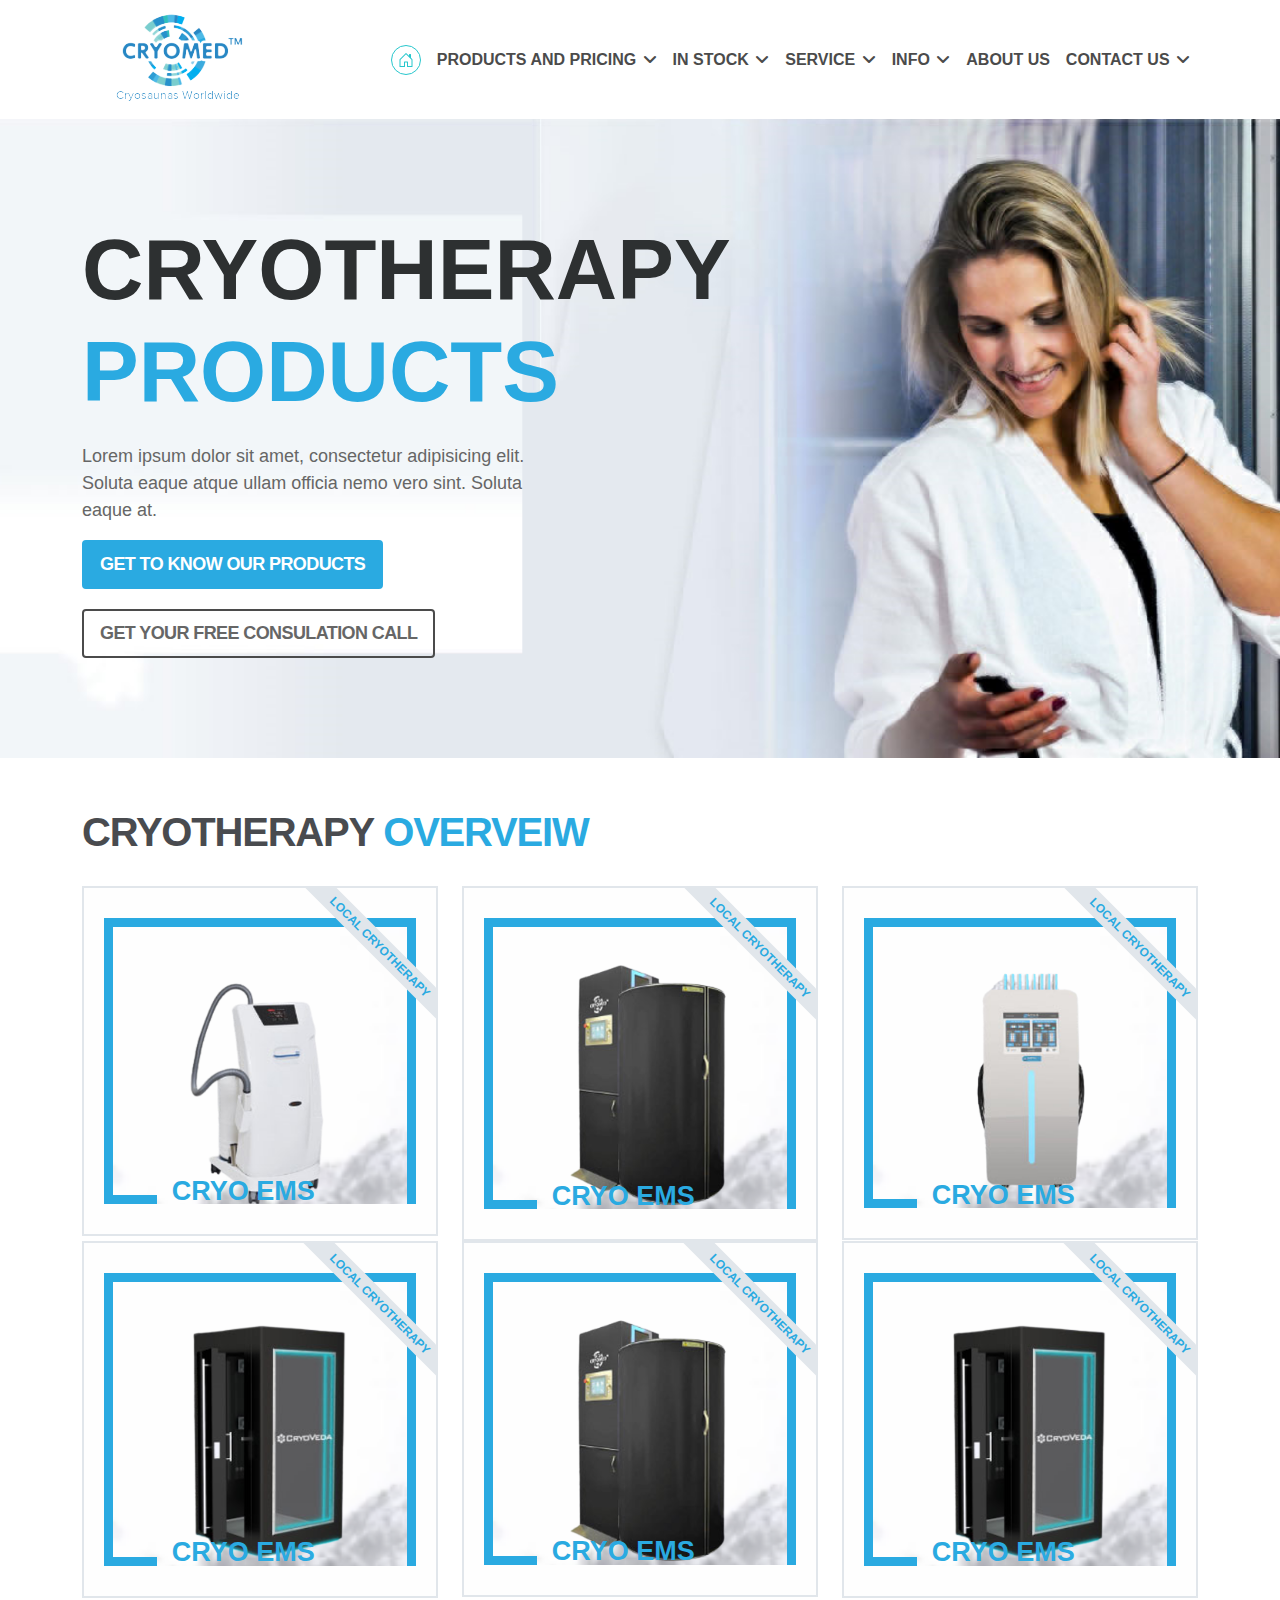
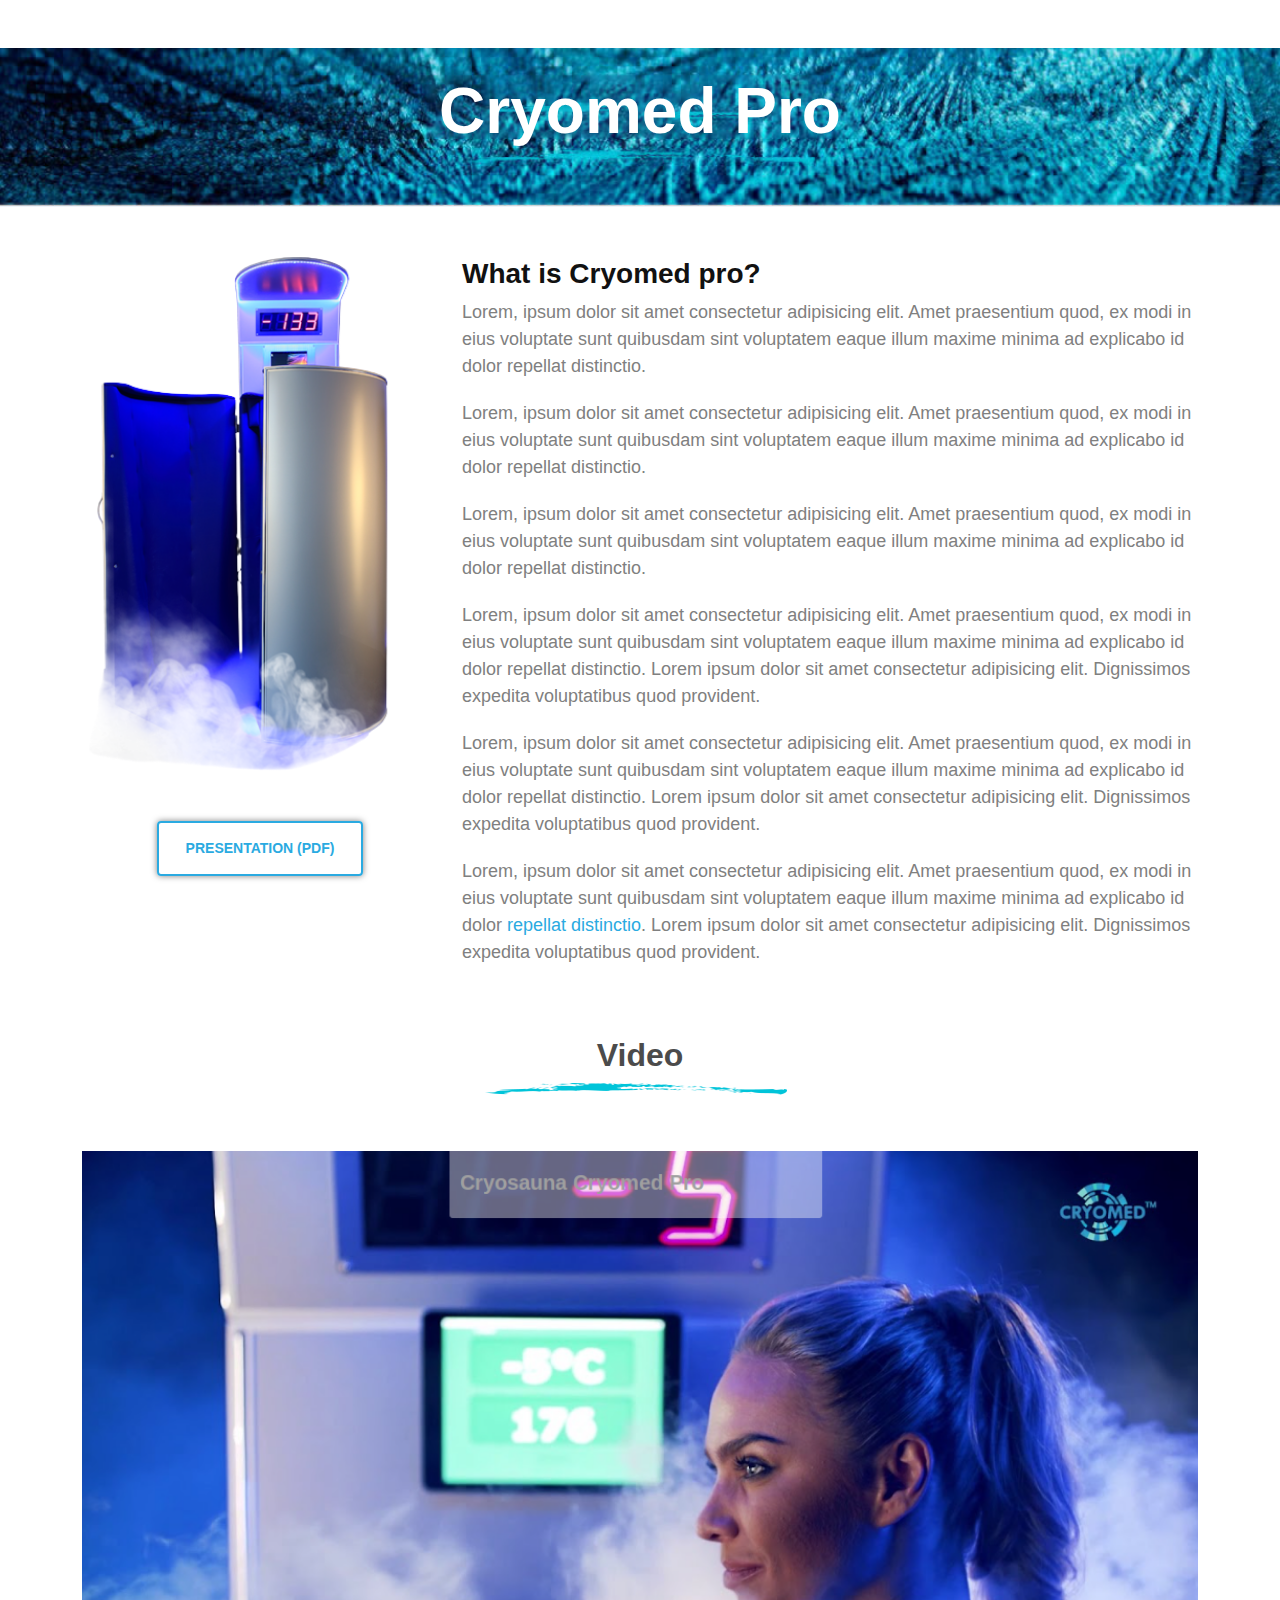
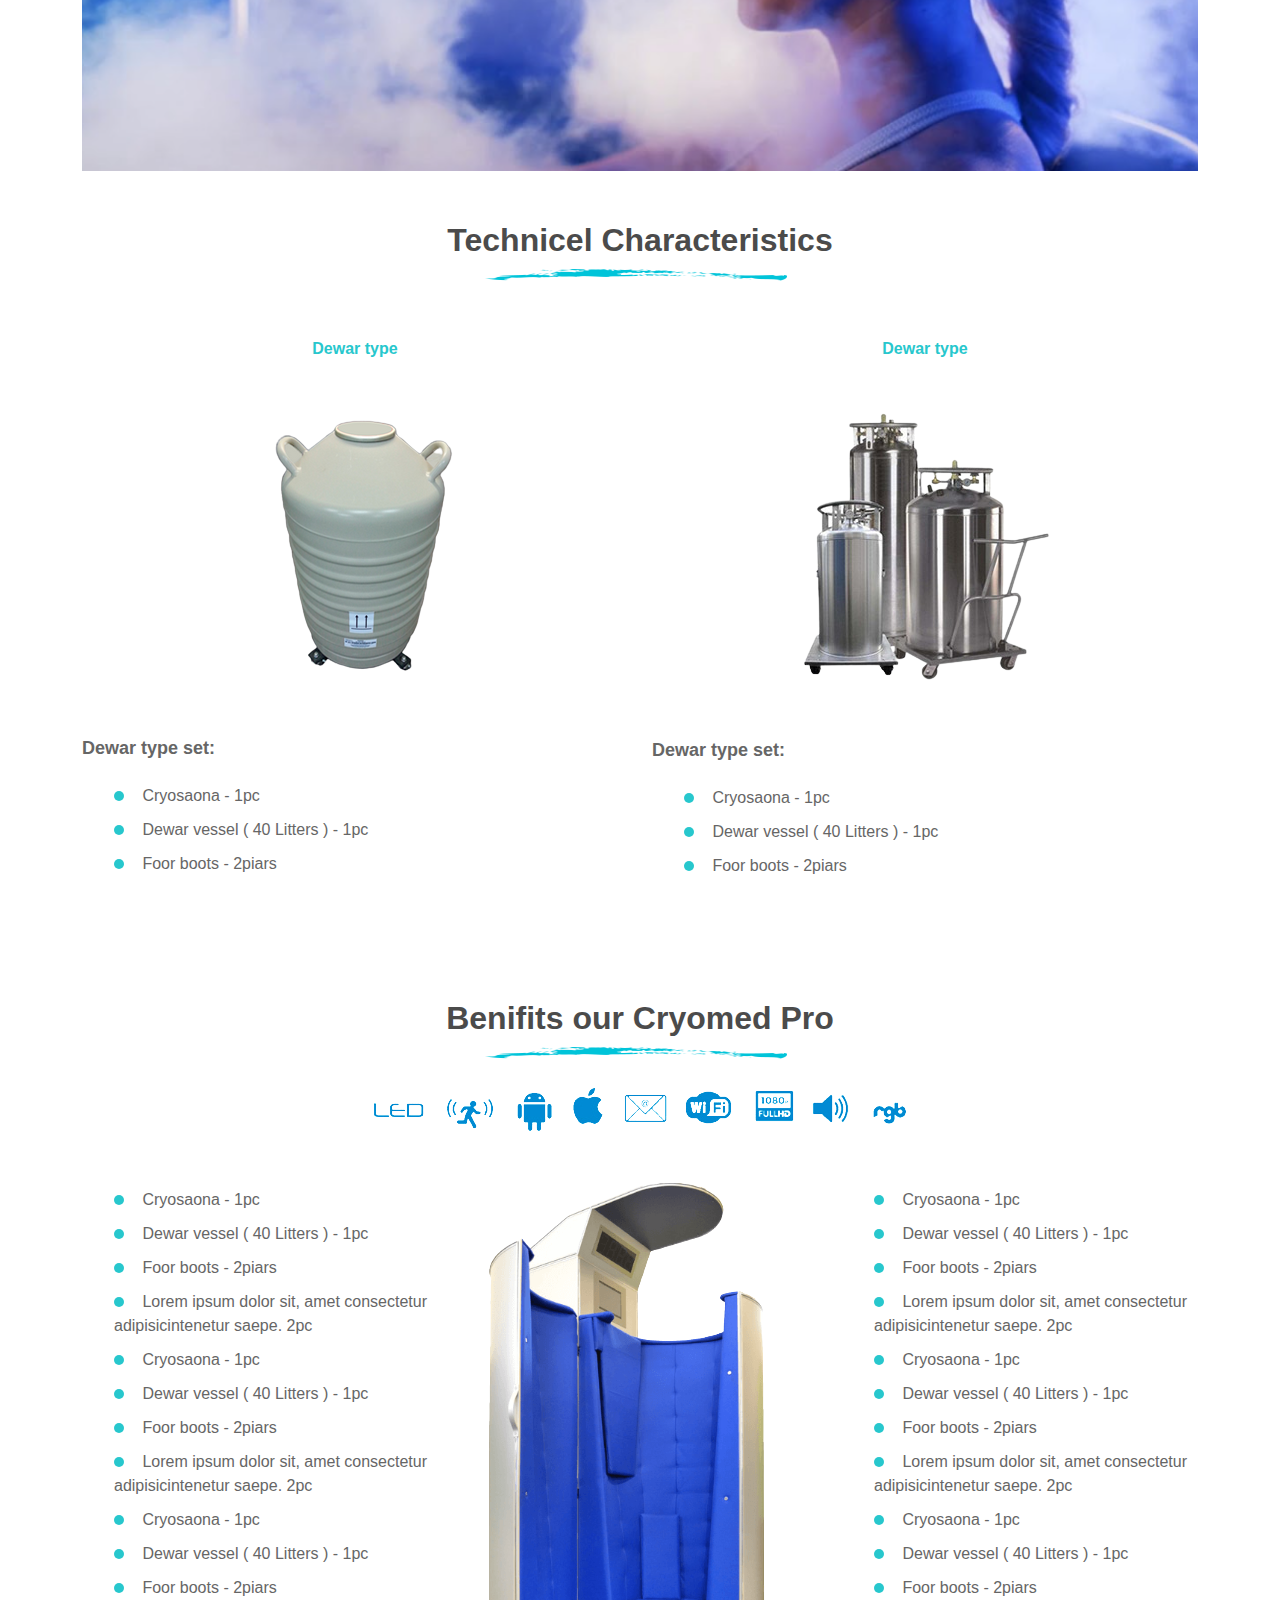
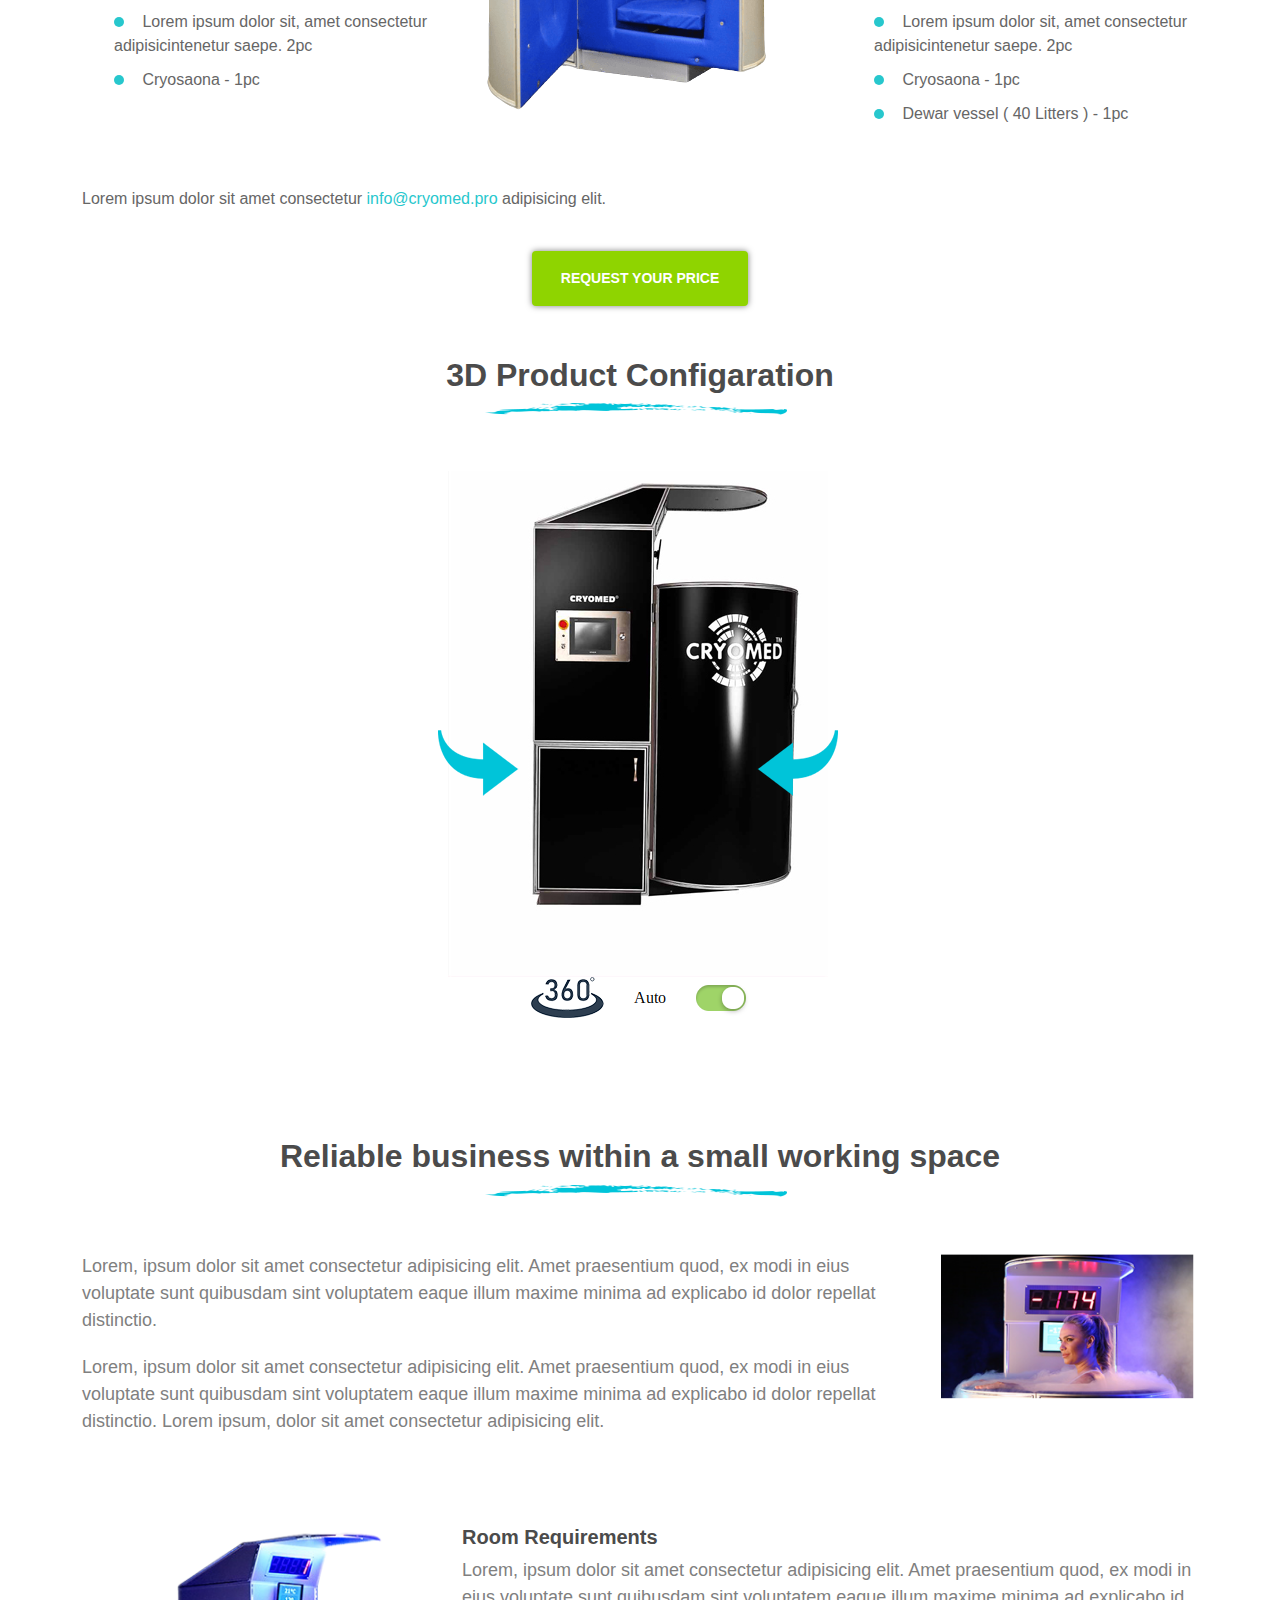
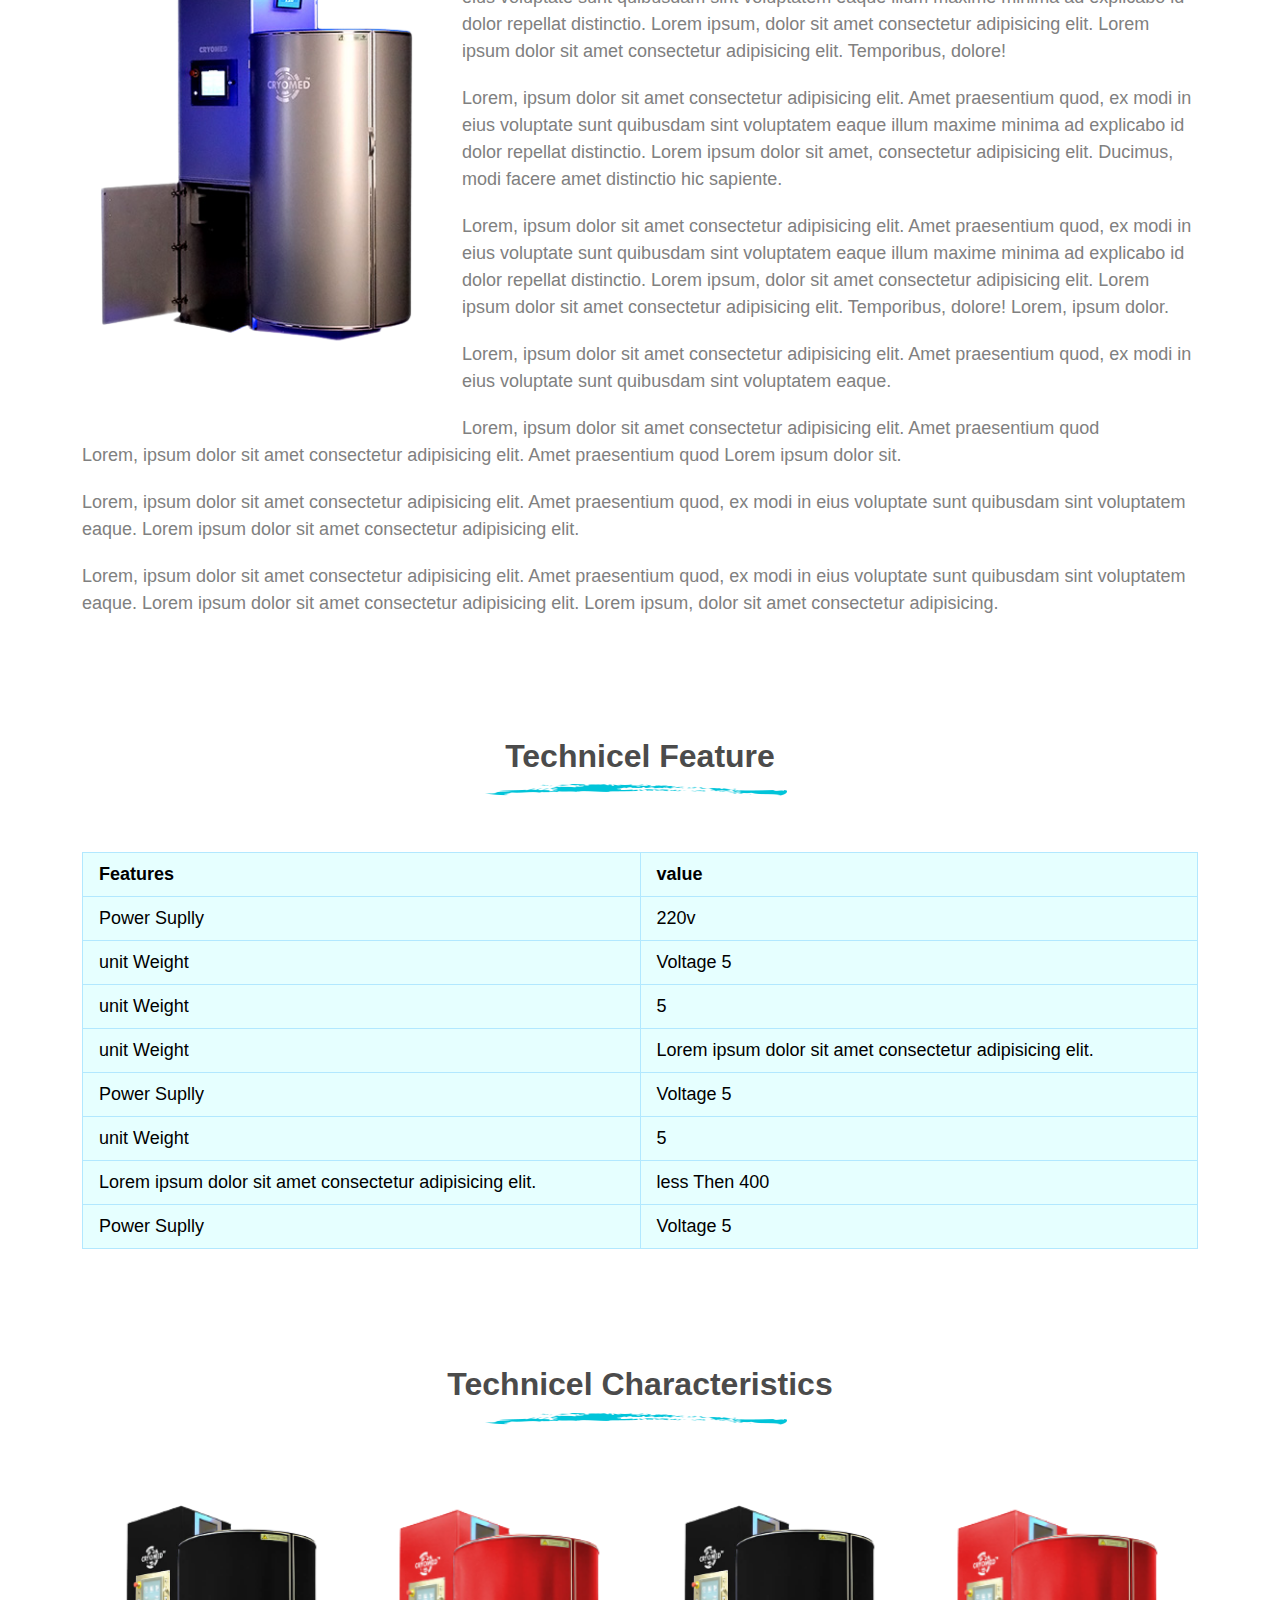
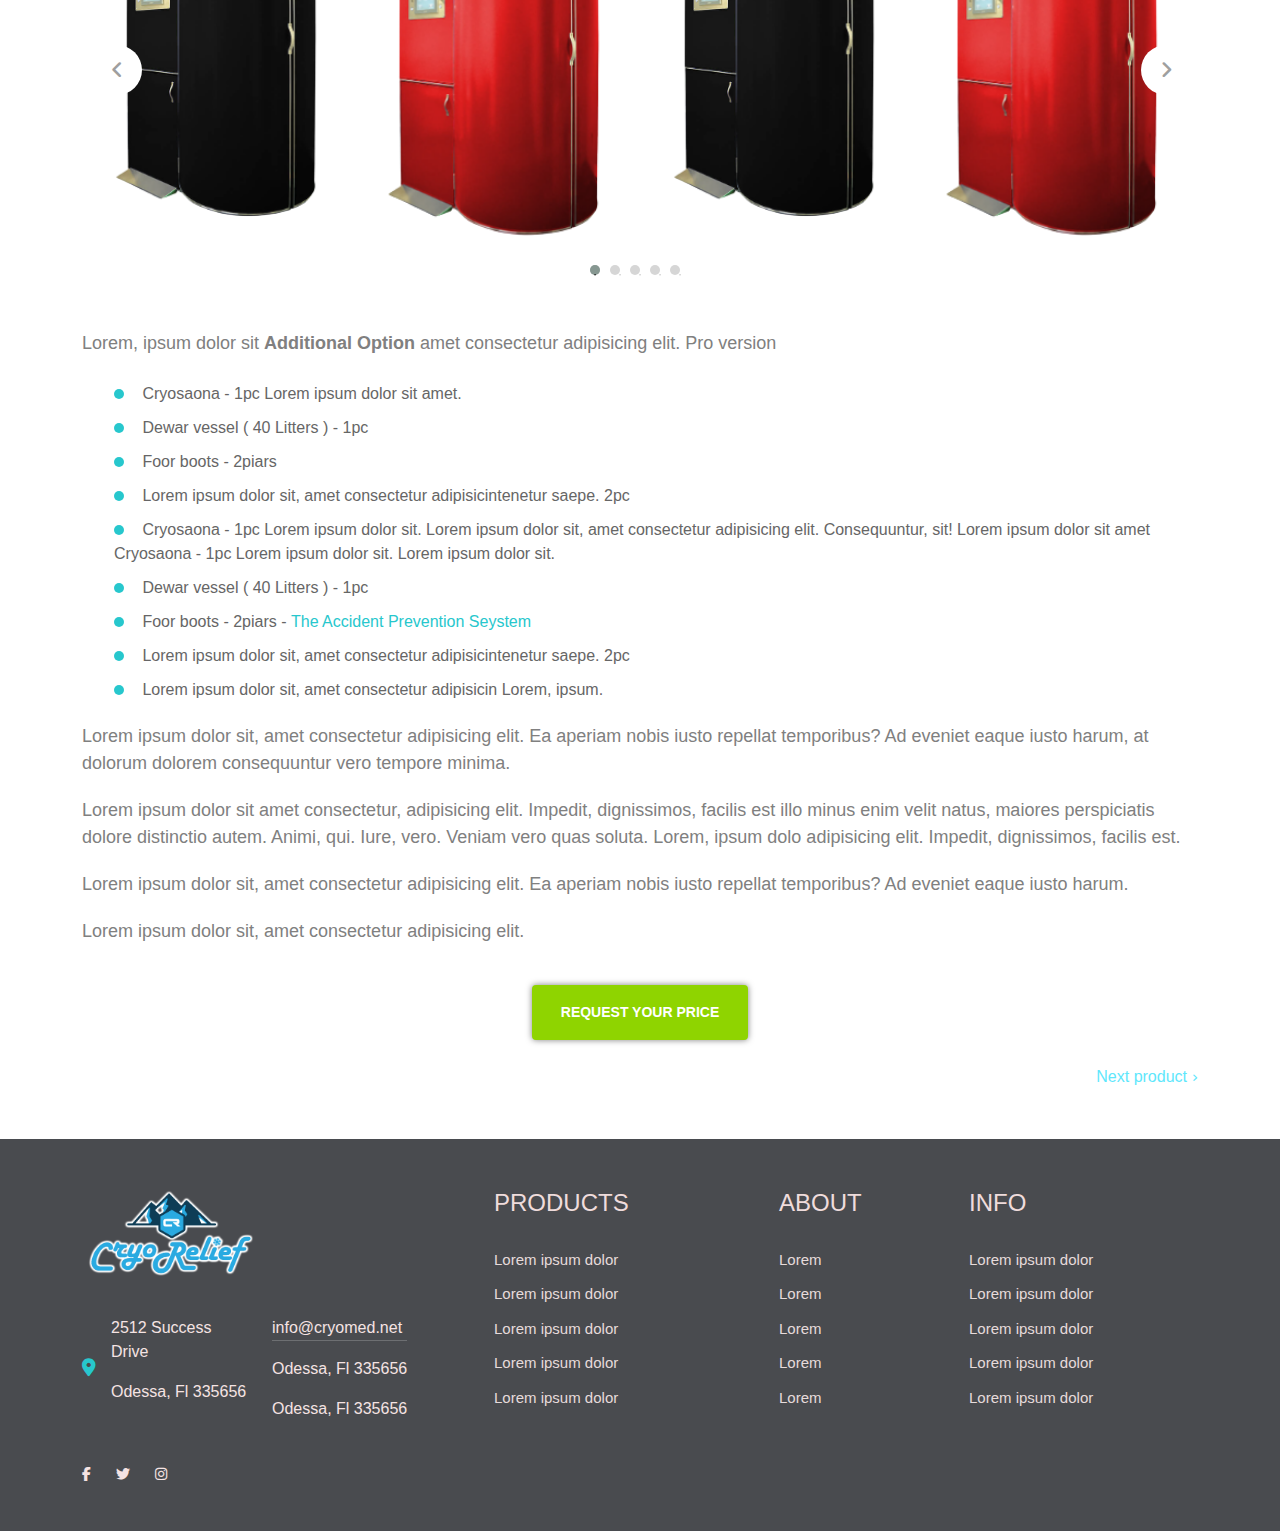
==== Product.html @ c91965e8 "page design" ====
<!DOCTYPE html>
<html lang="en">
<head>
    <meta charset="UTF-8">
    <meta http-equiv="X-UA-Compatible" content="IE=edge">
    <meta name="viewport" content="width=device-width, initial-scale=1.0">
    <title></title>
    <!-- slick slider -->
    <link rel="stylesheet" href="assets/css/slick-theme.css">
    <link rel="stylesheet" href="assets/css/slick.css">
    <!-- fontAwesome -->
    <link rel="stylesheet" href="https://cdnjs.cloudflare.com/ajax/libs/font-awesome/6.1.1/css/all.min.css">
    <!-- google fonts -->
    <link href="http://fonts.cdnfonts.com/css/proxima-nova-2?styles=44819,44823,44816,44821,44813,44815,44811" rel="stylesheet">
    <!-- bootstrap css -->
    <link href="https://cdn.jsdelivr.net/npm/bootstrap@5.1.3/dist/css/bootstrap.min.css" rel="stylesheet">
    <!-- main css -->
    <link rel="stylesheet" href="assets/css/main.css">
    <!-- global css -->
    <link rel="stylesheet" href="assets/css/global.css">
    <!-- responsive css -->
    <link rel="stylesheet" href="assets/css/responsive.css">
</head>
<body>
    
    <!--
    =========================================
        start  header section
    =========================================
    -->

    <header class="navbar navbar-expand-lg navbar-light py-1">
        <div class="container">
            <a href="" class="navbar-brand pe-3"><img src="assets/image/headerlogo-removebg-preview.png" alt=""></a>

            <button class="navbar-toggler collapsed" data-bs-toggle="collapse" data-bs-target="#myNav" aria-expanded="false">
                <span class="navbar-toggler-icon"></span>
            </button>

            <div class="navbar-collapse collapse" id="myNav">
                <ul class="navbar-nav ms-auto">

                    <!-- item -->
                    <li class="nav-item nav_item_haeder">
                        <a class="nav-link" href="#">
                            <span>
                                <svg xmlns="http://www.w3.org/2000/svg" width="16" height="16" fill="currentColor" class="bi bi-house-door" viewBox="0 0 16 16">
                                    <path d="M8.354 1.146a.5.5 0 0 0-.708 0l-6 6A.5.5 0 0 0 1.5 7.5v7a.5.5 0 0 0 .5.5h4.5a.5.5 0 0 0 .5-.5v-4h2v4a.5.5 0 0 0 .5.5H14a.5.5 0 0 0 .5-.5v-7a.5.5 0 0 0-.146-.354L13 5.793V2.5a.5.5 0 0 0-.5-.5h-1a.5.5 0 0 0-.5.5v1.293L8.354 1.146zM2.5 14V7.707l5.5-5.5 5.5 5.5V14H10v-4a.5.5 0 0 0-.5-.5h-3a.5.5 0 0 0-.5.5v4H2.5z"/>
                                </svg>
                            </span>
                        </a>
                    </li>

                    <!-- item -->
                    <li class="nav-item nav_item_haeder">
                        <a href="" class="nav-link" data-bs-toggle="dropdown">Products and pricing <i class="fa-solid fa-angle-down"></i> </a>

                        <ul class="dropdown-menu">
                            <li><a class="" href="#"> <span>Madicel cryo  chambers</span> <span><i class="fa-solid fa-angle-down"></i></span> </a></li>

                            <li><a class="" href="#"><span>for local crytherapy</span>  <span><i class="fa-solid fa-angle-down"></i></span></a></li>

                            <li><a class="" href="#"> <span>for local crytherapy</span>  <span><i class="fa-solid fa-angle-down"></i></span></a></li>

                            <li><a class="" href="#"> <span>for local crytherapy</span>  <span><i class="fa-solid fa-angle-down"></i></span></a></li>

                            <li><a class="" href="#">Dewar vessels</a></li>
                          </ul>
                    </li>

                    <!-- item -->
                    <li class="nav-item nav_item_haeder">
                        <a href="" class="nav-link" data-bs-toggle="dropdown"> In stock <i class="fa-solid fa-angle-down"></i> </a>

                          <ul class="dropdown-menu">
                            <li><a class="" href="#"> <span>Madicel cryo  chambers</span> <span><i class="fa-solid fa-angle-down"></i></span> </a></li>

                            <li><a class="" href="#"><span>for local crytherapy</span>  <span><i class="fa-solid fa-angle-down"></i></span></a></li>

                            <li><a class="" href="#"> <span>for local crytherapy</span>  <span><i class="fa-solid fa-angle-down"></i></span></a></li>
                            
                            <li><a class="" href="#"> <span>for local crytherapy</span>  <span><i class="fa-solid fa-angle-down"></i></span></a></li>

                            <li><a class="" href="#">Dewar vessels</a></li>
                          </ul>
                    </li>

                    <!-- item -->
                    <li class="nav-item nav_item_haeder">
                        <a href="" class="nav-link" data-bs-toggle="dropdown"> Service <i class="fa-solid fa-angle-down"></i> </a>

                        <ul class="dropdown-menu">
                            <li><a class="" href="#"> <span>Madicel cryo  chambers</span> <span><i class="fa-solid fa-angle-down"></i></span> </a></li>

                            <li><a class="" href="#"><span>for local crytherapy</span>  <span><i class="fa-solid fa-angle-down"></i></span></a></li>

                            <li><a class="" href="#"> <span>for local crytherapy</span>  <span><i class="fa-solid fa-angle-down"></i></span></a></li>
                            
                            <li><a class="" href="#"> <span>for local crytherapy</span>  <span><i class="fa-solid fa-angle-down"></i></span></a></li>

                            <li><a class="" href="#">Dewar vessels</a></li>
                          </ul>
                    </li>

                    <!-- item -->
                    <li class="nav-item nav_item_haeder">
                        <a href="" class="nav-link" data-bs-toggle="dropdown"> Info <i class="fa-solid fa-angle-down"></i> </a>

                        <ul class="dropdown-menu">
                            <li><a class="" href="#"> <span>Madicel cryo  chambers</span> <span><i class="fa-solid fa-angle-down"></i></span> </a></li>

                            <li><a class="" href="#"><span>for local crytherapy</span>  <span><i class="fa-solid fa-angle-down"></i></span></a></li>

                            <li><a class="" href="#"> <span>for local crytherapy</span>  <span><i class="fa-solid fa-angle-down"></i></span></a></li>
                            
                            <li><a class="" href="#"> <span>for local crytherapy</span>  <span><i class="fa-solid fa-angle-down"></i></span></a></li>

                            <li><a class="" href="#">Dewar vessels</a></li>
                          </ul>
                    </li>

                    <!-- item -->
                    <li class="nav-item nav_item_haeder">
                        <a href="" class="nav-link" data-bs-toggle="dropdown"> about us  </a>
                    </li>

                    <!-- item -->
                    <li class="nav-item nav_item_haeder">
                        <a href="" class="nav-link" data-bs-toggle="dropdown"> Contact Us <i class="fa-solid fa-angle-down"></i> </a>

                        <ul class="dropdown-menu">
                            <li><a class="" href="#"> <span>Madicel cryo  chambers</span> <span><i class="fa-solid fa-angle-down"></i></span> </a></li>

                            <li><a class="" href="#"><span>for local crytherapy</span>  <span><i class="fa-solid fa-angle-down"></i></span></a></li>

                            <li><a class="" href="#"> <span>for local crytherapy</span>  <span><i class="fa-solid fa-angle-down"></i></span></a></li>
                            
                            <li><a class="" href="#"> <span>for local crytherapy</span>  <span><i class="fa-solid fa-angle-down"></i></span></a></li>

                            <li><a class="" href="#">Dewar vessels</a></li>
                          </ul>
                    </li>

                </ul>
            </div>
        </div>
    </header>

    <!--
    =========================================
        End  header section
    =========================================
    -->


    <!--
    =========================================
        Start product banner  section
    =========================================
    -->

    <section class="product_banner_section ">
        <div class="container">
            <div class="row">
                <div class="col-md-6">
                    <div class="product_banner_content">
                        <h1 class="product_banner_title">
                            cryotherapy
                            <br>
                            <span>Products</span>
                        </h1>

                        <p class="product_banner_text">
                            Lorem ipsum dolor sit amet, consectetur adipisicing elit. Soluta eaque atque ullam officia nemo vero sint.
                            Soluta eaque at.
                        </p>

                        <div class="product_banner_button">
                            <a href="" class="product_button_item">Get to know our products</a>
                            <a href="" class="product_button_item2">Get your free consulation call</a>
                        </div>
                    </div>
                </div>
            </div>
        </div>
    </section>

    <!--
    =========================================
        End product  banner section
    =========================================
    -->


    <!--
    =========================================
        Start product section
    =========================================
    -->

    <section class="product-section section-padding">
        <div class="container">
            <div class="product_section_content">
                <h1 class="prduct_section_title">cryotherapy <span>Overveiw</span></h1>

                <div class="row">

                    <div class="col-md-6 col-lg-4">
                        <div class="product_item">
                            <div class="product_item_thumbnail">
                                <img class="w-100 d-block" src="assets/image/product/p_1-removebg-preview.png" alt="">
                                <p class="product_item_caption"> cryo Ems </p>
                            </div>
                            <div class="product_badge">local cryotherapy</div>
                        </div>
                    </div>

                    <div class="col-md-6 col-lg-4">
                        <div class="product_item">
                            <div class="product_item_thumbnail">
                                <img class="w-100 d-block" src="assets/image/product/p-5-removebg-preview.png" alt="">
                                <p class="product_item_caption"> cryo Ems </p>
                            </div>
                            <div class="product_badge">local cryotherapy</div>
                        </div>
                    </div>

                    <div class="col-md-6 col-lg-4">
                        <div class="product_item">
                            <div class="product_item_thumbnail">
                                <img class="w-100 d-block" src="assets/image/product/p-3-removebg-preview.png" alt="">
                                <p class="product_item_caption"> cryo Ems </p>
                            </div>
                            <div class="product_badge">local cryotherapy</div>
                        </div>
                    </div>

                    <div class="col-md-6 col-lg-4">
                        <div class="product_item">
                            <div class="product_item_thumbnail">
                                <img class="w-100 d-block" src="assets/image/product/p_4-removebg-preview.png" alt="">
                                <p class="product_item_caption"> cryo Ems </p>
                            </div>
                            <div class="product_badge">local cryotherapy</div>
                        </div>
                    </div>

                    <div class="col-md-6 col-lg-4">
                        <div class="product_item">
                            <div class="product_item_thumbnail">
                                <img class="w-100 d-block" src="assets/image/product/p-5-removebg-preview.png" alt="">
                                <p class="product_item_caption"> cryo Ems </p>
                            </div>
                            <div class="product_badge">local cryotherapy</div>
                        </div>
                    </div>

                    <div class="col-md-6 col-lg-4">
                        <div class="product_item">
                            <div class="product_item_thumbnail">
                                <img class="w-100 d-block" src="assets/image/product/p_4-removebg-preview.png" alt="">
                                <p class="product_item_caption"> cryo Ems </p>
                            </div>
                            <div class="product_badge">local cryotherapy</div>
                        </div>
                    </div>

                </div>
            </div>
        </div>
    </section>

    <!--
    =========================================
        Start product section
    =========================================
    -->


    <!--
    =========================================
        product call to action 
    =========================================
    -->

    <div class="caa_to_action">
        <div class="container">
            <h1 class="call_to_action_title">Cryomed Pro</h1>
        </div>
    </div>

    <!--
    =========================================
        product call to action 
    =========================================
    -->


    <!--
    =========================================
        product about section 
    =========================================
    -->

    <section class="product_about_section section-padding">
        <div class="container">
            <div class="row">
                <div class="col-md-4">
                    <div class="product_about_section_image">
                        <img class="w-100 d-block" src="assets/image/frizz/firstfriz-removebg-preview.png" alt="">
                    </div>

                    <div class="product_about_section_button">
                        <a href="">Presentation (pdf)</a>
                    </div>
                </div>
                <div class="col-md-8">
                    <div class="product_about_section_content">
                        <h3 class="product_about_content_title">What is Cryomed pro?</h3>

                        <div class="about_content_text">Lorem, ipsum dolor sit amet consectetur adipisicing elit. Amet praesentium quod, ex modi in eius voluptate sunt quibusdam sint voluptatem eaque illum maxime minima ad explicabo id dolor repellat distinctio.</div>
                        
                        <div class="about_content_text">Lorem, ipsum dolor sit amet consectetur adipisicing elit. Amet praesentium quod, ex modi in eius voluptate sunt quibusdam sint voluptatem eaque illum maxime minima ad explicabo id dolor repellat distinctio.</div>

                        <div class="about_content_text">Lorem, ipsum dolor sit amet consectetur adipisicing elit. Amet praesentium quod, ex modi in eius voluptate sunt quibusdam sint voluptatem eaque illum maxime minima ad explicabo id dolor repellat distinctio.</div>

                        <div class="about_content_text">Lorem, ipsum dolor sit amet consectetur adipisicing elit. Amet praesentium quod, ex modi in eius voluptate sunt quibusdam sint voluptatem eaque illum maxime minima ad explicabo id dolor repellat distinctio. Lorem ipsum dolor sit amet consectetur adipisicing elit. Dignissimos expedita voluptatibus quod provident.</div>

                        <div class="about_content_text">Lorem, ipsum dolor sit amet consectetur adipisicing elit. Amet praesentium quod, ex modi in eius voluptate sunt quibusdam sint voluptatem eaque illum maxime minima ad explicabo id dolor repellat distinctio. Lorem ipsum dolor sit amet consectetur adipisicing elit. Dignissimos expedita voluptatibus quod provident.</div>

                        <div class="about_content_text">Lorem, ipsum dolor sit amet consectetur adipisicing elit. Amet praesentium quod, ex modi in eius voluptate sunt quibusdam sint voluptatem eaque illum maxime minima ad explicabo id dolor <span style="color: #2aaae1;">repellat distinctio</span>. Lorem ipsum dolor sit amet consectetur adipisicing elit. Dignissimos expedita voluptatibus quod provident.</div>
                    </div>
                </div>
            </div>
        </div>
    </section>

    <!--
    =========================================
        product about section section
    =========================================
    -->


    <!--
    =========================================
        product video section 
    =========================================
    -->

    <section class="product_video_section">
        <div class="container">
            <div class="section_title">
                <h2 class="section_title_heading">
                    Video
                </h2>

                <div class="title_border_image">
                    <img class="w-100 d-block" src="assets/image/title-border.png" alt="">
                </div>
            </div>

            <div class="product_video_image">
                <img class="d-block w-100" src="assets/image/video-2.png" alt="">
            </div>

            
        </div>
    </section>

    <!--
    =========================================
        product video section 
    =========================================
    -->


    <!--
    =========================================
        product details section 
    =========================================
    -->

    <section class="product_details_section section-padding">
        <div class="container">
            <!-- tile -->
            <div class="section_title">
                <h2 class="section_title_heading">
                    Technicel Characteristics
                </h2>

                <div class="title_border_image">
                    <img class="w-100 d-block" src="assets/image/title-border.png" alt="">
                </div>
            </div>

            <div class="row">
                <div class="col-md-6">
                    <div class="produt_details_item">
                        <p class="produt_details_item_title">Dewar type</p>
                        <div class="produt_details_item_thumbnail">
                            <img src="assets/image/al/al1-removebg-preview.png" alt="">
                        </div>
    
                        <div class="produt_details_item_caption">
                            <h4 class="produt_details_item_caption_title">Dewar type set:</h4>
                            <ul>
                                <li> <span></span> Cryosaona - 1pc</li>
                                <li> <span></span> Dewar vessel ( 40 Litters ) - 1pc</li>
                                <li> <span></span> Foor boots - 2piars</li>
                            </ul>
                        </div>
                    </div>
                </div>

                <div class="col-md-6">
                    <div class="produt_details_item">
                        <p class="produt_details_item_title">Dewar type</p>
                        <div class="produt_details_item_thumbnail">
                            <img src="assets/image/al/al2-removebg-preview.png" alt="">
                        </div>
    
                        <div class="produt_details_item_caption">
                            <h4 class="produt_details_item_caption_title">Dewar type set:</h4>
                            <ul>
                                <li> <span></span> Cryosaona - 1pc</li>
                                <li> <span></span> Dewar vessel ( 40 Litters ) - 1pc</li>
                                <li> <span></span> Foor boots - 2piars</li>
                            </ul>
                        </div>
                    </div>
                </div>
            </div>
        </div>
    </section>

    <!--
    =========================================
        product details section 
    =========================================
    -->


    <!--
    =========================================
        product service section 
    =========================================
    -->

    <section class="service_section section-padding">
        <div class="container">
            <div class="service_section_content">
                <!-- tile -->
                <div class="section_title">
                    <h2 class="section_title_heading">
                        Benifits our Cryomed Pro
                    </h2>

                    <div class="title_border_image">
                        <img class="w-100 d-block" src="assets/image/title-border.png" alt="">
                    </div>

                    <!-- image -->
                    <div class="service_section_tech_image">
                        <img src="assets/image/iconlist-removebg-preview.png" alt="">
                    </div>
                </div>

                <div class="row">
                    <div class="col-md-4">
                        <div class="service_list">
                            <ul>
                                <li> <span></span> Cryosaona - 1pc</li>
                                <li> <span></span> Dewar vessel ( 40 Litters ) - 1pc</li>
                                <li> <span></span> Foor boots - 2piars</li>
                                <li> <span></span> Lorem ipsum dolor sit, amet consectetur adipisicintenetur saepe. 2pc</li>
                                
                                <li> <span></span> Cryosaona - 1pc</li>
                                <li> <span></span> Dewar vessel ( 40 Litters ) - 1pc</li>
                                <li> <span></span> Foor boots - 2piars</li>
                                <li> <span></span> Lorem ipsum dolor sit, amet consectetur adipisicintenetur saepe. 2pc</li>
                                <li> <span></span> Cryosaona - 1pc</li>
                                <li> <span></span> Dewar vessel ( 40 Litters ) - 1pc</li>
                                <li> <span></span> Foor boots - 2piars</li>
                                <li> <span></span> Lorem ipsum dolor sit, amet consectetur adipisicintenetur saepe. 2pc</li>

                                <li> <span></span> Cryosaona - 1pc</li>
                              
                           
                                
                          
                            </ul>
                        </div>
                    </div>


                    <div class="col-md-4">
                        <div class="srvice_section_banner">
                            <img src="assets/image/frizz/doublefriz5-removebg-preview.png" alt="">
                        </div>
                    </div>

                    <div class="col-md-4">
                        <div class="service_list">
                            <ul>
                                <li> <span></span> Cryosaona - 1pc</li>
                                <li> <span></span> Dewar vessel ( 40 Litters ) - 1pc</li>
                                <li> <span></span> Foor boots - 2piars</li>
                                <li> <span></span> Lorem ipsum dolor sit, amet consectetur adipisicintenetur saepe. 2pc</li>
                                
                                <li> <span></span> Cryosaona - 1pc</li>
                                <li> <span></span> Dewar vessel ( 40 Litters ) - 1pc</li>
                                <li> <span></span> Foor boots - 2piars</li>
                                <li> <span></span> Lorem ipsum dolor sit, amet consectetur adipisicintenetur saepe. 2pc</li>
                                <li> <span></span> Cryosaona - 1pc</li>
                                <li> <span></span> Dewar vessel ( 40 Litters ) - 1pc</li>
                                <li> <span></span> Foor boots - 2piars</li>
                                <li> <span></span> Lorem ipsum dolor sit, amet consectetur adipisicintenetur saepe. 2pc</li>

                                <li> <span></span> Cryosaona - 1pc</li>
                                <li> <span></span> Dewar vessel ( 40 Litters ) - 1pc</li>

              
                            </ul>
                        </div>
                    </div>
                </div>

                <p class="service_section_bottom_text">Lorem ipsum dolor sit amet consectetur <span style="color: var(--firstColor);">info@cryomed.pro</span> adipisicing elit.</p>

                <div class="service_bottom_btn">
                    <a href="">request your price</a>
                </div>
            </div>
        </div>
    </section>

    <!--
    =========================================
        product service section 
    =========================================
    -->

    <!--
    =========================================
        start 3d section 
    =========================================
    -->

    <section class="threeD_section">
        <div class="container">
               <!-- tile -->
               <div class="section_title">
                <h2 class="section_title_heading">
                    3D Product Configaration
                </h2>

                <div class="title_border_image">
                    <img class="w-100 d-block" src="assets/image/title-border.png" alt="">
                </div>
            </div>

            <!-- 3d image -->
            <div class="image_3d_inner">
                <img src="assets/image/frizz/3d1.png" alt="">
            </div>
        </div>
    </section>

    <!--
    =========================================
        End 3d section 
    =========================================
    -->

    
    <!--
    =========================================
        start workspace section 
    =========================================
    -->

    <section class="workspace_section section-padding">
        <div class="container">

            <!-- tile -->
            <div class="section_title">
                <h2 class="section_title_heading">
                    Reliable business within a small working space
                </h2>

                <div class="title_border_image">
                    <img class="w-100 d-block" src="assets/image/title-border.png" alt="">
                </div>
            </div>

            <div class="row">
                <div class="col-md-7 col-lg-8 col-xl-9">
                    <div class="workspace_section_content">
                        <p class="about_content_text">Lorem, ipsum dolor sit amet consectetur adipisicing elit. Amet praesentium quod, ex modi in eius voluptate sunt quibusdam sint voluptatem eaque illum maxime minima ad explicabo id dolor repellat distinctio.</p>

                        <p class="about_content_text">Lorem, ipsum dolor sit amet consectetur adipisicing elit. Amet praesentium quod, ex modi in eius voluptate sunt quibusdam sint voluptatem eaque illum maxime minima ad explicabo id dolor repellat distinctio. Lorem ipsum, dolor sit amet consectetur adipisicing elit.</p>
                    </div>
                </div>

                <div class="col-md-5 col-lg-4 col-xl-3">
                    <div class="workspace_section_thumbnail">
                        <img class="w-100 d-block" src="assets/image/video4.png" alt="">
                    </div>
                </div>
                
            </div>

            <div class="row" style="margin-top: 70px;">
                <div class="col-md-5 col-lg-4">
                    <div class="work_section_produt_image">
                        <img class="d-block w-100" src="assets/image/frizz/work.png" alt="">
                    </div>
                </div>
                <div class="col-md-7 col-lg-8">

                    <div class="workspace_section_inner">
                        <h5 class="workspace_section_content_title">Room Requirements</h5>
                        
                        <p class="about_content_text">Lorem, ipsum dolor sit amet consectetur adipisicing elit. Amet praesentium quod, ex modi in eius voluptate sunt quibusdam sint voluptatem eaque illum maxime minima ad explicabo id dolor repellat distinctio. Lorem ipsum, dolor sit amet consectetur adipisicing elit. Lorem ipsum dolor sit amet consectetur adipisicing elit. Temporibus, dolore!</p>

                        <p class="about_content_text">Lorem, ipsum dolor sit amet consectetur adipisicing elit. Amet praesentium quod, ex modi in eius voluptate sunt quibusdam sint voluptatem eaque illum maxime minima ad explicabo id dolor repellat distinctio. Lorem ipsum dolor sit amet, consectetur adipisicing elit. Ducimus, modi facere amet distinctio hic sapiente.</p>

                        <p class="about_content_text">Lorem, ipsum dolor sit amet consectetur adipisicing elit. Amet praesentium quod, ex modi in eius voluptate sunt quibusdam sint voluptatem eaque illum maxime minima ad explicabo id dolor repellat distinctio. Lorem ipsum, dolor sit amet consectetur adipisicing elit. Lorem ipsum dolor sit amet consectetur adipisicing elit. Temporibus, dolore! Lorem, ipsum dolor.</p>

                        <p class="about_content_text">Lorem, ipsum dolor sit amet consectetur adipisicing elit. Amet praesentium quod, ex modi in eius voluptate sunt quibusdam sint voluptatem eaque.</p>

                        <p class="about_content_text mb-0">Lorem, ipsum dolor sit amet consectetur adipisicing elit. Amet praesentium quod</p>

                        
                    </div>
                </div>
            </div>

            <p class="about_content_text">Lorem, ipsum dolor sit amet consectetur adipisicing elit. Amet praesentium quod Lorem ipsum dolor sit.</p>

            <p class="about_content_text">Lorem, ipsum dolor sit amet consectetur adipisicing elit. Amet praesentium quod, ex modi in eius voluptate sunt quibusdam sint voluptatem eaque. Lorem ipsum dolor sit amet consectetur adipisicing elit.</p>

            <p class="about_content_text">Lorem, ipsum dolor sit amet consectetur adipisicing elit. Amet praesentium quod, ex modi in eius voluptate sunt quibusdam sint voluptatem eaque. Lorem ipsum dolor sit amet consectetur adipisicing elit. Lorem ipsum, dolor sit amet consectetur adipisicing.</p>

        </div>
    </section>
    
    <!--
    =========================================
        End workspace section  
    =========================================
    -->
    

    <!--
    =========================================
        start Feature section  
    =========================================
    -->

    <section class="featurer_section section-padding">
        <div class="container">
        <!-- tile -->
        <div class="section_title">
            <h2 class="section_title_heading">
                Technicel Feature
            </h2>

            <div class="title_border_image">
                <img class="w-100 d-block" src="assets/image/title-border.png" alt="">
            </div>
         </div>

            <div class="fateure_table">
                <table class="table table-bordered table-primary">
                    <tr>
                        <td class="table_title">Features</td>
                        <td class="table_title">value</td>
                    </tr>
                
                    <tr>
                        <td>Power Suplly</td>
                        <td>220v</td>
                    </tr>
                
                    <tr>
                        <td>unit Weight</td>
                        <td>Voltage 5</td>
                    </tr>
                
                    <tr>
                        <td>unit Weight</td>
                        <td> 5</td>
                    </tr>
                
                    <tr>
                        <td>unit Weight</td>
                        <td> Lorem ipsum dolor sit amet consectetur adipisicing elit.</td>
                    </tr>
                
                    <tr>
                        <td>Power Suplly</td>
                        <td>Voltage 5</td>
                    </tr>
                
                    <tr>
                        <td>unit Weight</td>
                        <td> 5</td>
                    </tr>
                
                    <tr>
                        <td>Lorem ipsum dolor sit amet consectetur adipisicing elit.</td>
                        <td> less Then 400</td>
                    </tr>

                     
                    <tr>
                        <td>Power Suplly</td>
                        <td>Voltage 5</td>
                    </tr>

                </table>
            </div>
        </div>

    </section>
    
    <!--
    =========================================
        End Feature section  
    =========================================
    -->

    
    <!--
    =========================================
        Start Slider section  
    =========================================
    -->
    
    <section class="product_slider_section section-padding">
        <div class="container">
                <!-- tile -->
                <div class="section_title">
                <h2 class="section_title_heading">
                    Technicel Characteristics
                </h2>

                <div class="title_border_image">
                    <img class="w-100 d-block" src="assets/image/title-border.png" alt="">
                </div>
            </div>

            <!-- slider -->
            <div class="product_slider">
                <!-- item -->
                <div class="slider_item">
                    <img src="assets/image/slider/slider1.png" alt="">
                </div>
                
                <!-- item -->
                <div class="slider_item">
                    <img src="assets/image/slider/slider3.png" alt="">
                </div>

                <!-- item -->
                <div class="slider_item">
                    <img src="assets/image/slider/slider1.png" alt="">
                </div>

                <!-- item -->
                <div class="slider_item">
                    <img src="assets/image/slider/slider3.png" alt="">
                </div>

                <!-- item -->
                <div class="slider_item">
                    <img src="assets/image/slider/slider1.png" alt="">
                </div>

            </div>

            <!-- comtent -->

            <div class="product_slider_section_content">
                <p class="about_content_text">Lorem, ipsum dolor sit <b>Additional Option</b> amet consectetur adipisicing elit. Pro version</p>

                <div class="product_slider_content_list service_list">
                    <ul>
                        <li> <span></span> Cryosaona - 1pc Lorem ipsum dolor sit amet.</li>
                        <li> <span></span> Dewar vessel ( 40 Litters ) - 1pc</li>
                        <li> <span></span> Foor boots - 2piars</li>
                        <li> <span></span> Lorem ipsum dolor sit, amet consectetur adipisicintenetur saepe. 2pc</li>
                        
                        <li> <span></span> Cryosaona - 1pc Lorem ipsum dolor sit. Lorem ipsum dolor sit, amet consectetur adipisicing elit. Consequuntur, sit! Lorem ipsum dolor sit amet Cryosaona - 1pc Lorem ipsum dolor sit. Lorem ipsum dolor sit. </li>
                        <li> <span></span> Dewar vessel ( 40 Litters ) - 1pc</li>
                        <li> <span></span> Foor boots - 2piars - <p style="color: var(--firstColor); display: inline;">The Accident Prevention Seystem</p></li>
                        <li> <span></span> Lorem ipsum dolor sit, amet consectetur adipisicintenetur saepe. 2pc</li>
                        <li> <span></span> Lorem ipsum dolor sit, amet consectetur adipisicin Lorem, ipsum.</li>
                        
 
                    </ul>
                </div>

                <p class="about_content_text">Lorem ipsum dolor sit, amet consectetur adipisicing elit. Ea aperiam nobis iusto repellat temporibus? Ad eveniet eaque iusto harum, at dolorum dolorem consequuntur vero tempore minima.</p>

                <p class="about_content_text">Lorem ipsum dolor sit amet consectetur, adipisicing elit. Impedit, dignissimos, facilis est illo minus enim velit natus, maiores perspiciatis dolore distinctio autem. Animi, qui. Iure, vero. Veniam vero quas soluta. Lorem, ipsum dolo  adipisicing elit. Impedit, dignissimos, facilis est. </p>

                <p class="about_content_text">Lorem ipsum dolor sit, amet consectetur adipisicing elit. Ea aperiam nobis iusto repellat temporibus? Ad eveniet eaque iusto harum.</p>

                <p class="about_content_text">Lorem ipsum dolor sit, amet consectetur adipisicing elit.</p>

                <!-- button -->
                <div class="service_bottom_btn">
                    <a href="">request your price</a>
                </div>

                <!-- next page -->
                <div class="next_page_button">
                    <a href=""> Next product <span> <i class="fa-solid fa-angle-right"></i> </span></a>
                </div>
            </div>
        </div>
    </section>

    <!--
    =========================================
        End Slider section  
    =========================================
    -->

    



    
    <!--
    =========================================
        Start Footer section
    =========================================
    -->
    
    <footer class="footer_section section-padding" style="background-color: #494b4f;">
        <div class="container">
            <div class="row">
                <div class="col-md-4 col-sm-12">
                    <div class="footer_logo">
                        <img src="assets/image/footerlogo.png" alt="">
                    </div>

                    <div class="row">
                        <div class="col-sm-6">
                          <div class="contact_left_content_item">
                              <span><i class="fa-solid fa-location-dot"></i></span>
                              
                              <div class="footer_item_text">
                                  <p>2512 Success Drive</p>
                                  <p >Odessa, Fl 335656</p>
                              </div>
  
                          </div>
                        </div>

                        <div class="col-sm-6">
                          <div class="contact_left_content_item">
                              <div class="footer_item_text" >
                                  <p style="color: #f5e3e3; border-bottom: 1px solid #6d6f72;">info@cryomed.net</p>
                                  <p>Odessa, Fl 335656</p>
                                  <p>Odessa, Fl 335656</p>
                              </div>
  
                          </div>
                        </div>
                    </div>

                    <div class="footer_social_icon">
                        <ul>
                            <li><a href=""><i class="fa-brands fa-facebook-f"></i></a></li>
                            <li><a href=""><i class="fa-brands fa-twitter"></i></a></li>
                            <li><a href=""><i class="fa-brands fa-instagram"></i></a></li>
                        </ul>
                    </div>
                </div>

                <div class="col-md-3 col-sm-4">
                    <div class="footer_nav_item">
                        <ul>
                            <h4 class="nav_item_title">Products</h4>
                            <li><a href="">Lorem ipsum dolor</a></li>
                            <li><a href="">Lorem ipsum dolor</a></li>
                            <li><a href="">Lorem ipsum dolor</a></li>
                            <li><a href="">Lorem ipsum dolor</a></li>
                            <li><a href="">Lorem ipsum dolor</a></li>
                        </ul>
                    </div>
                </div>
                <div class="col-md-2 col-sm-4">

                    <div class="footer_nav_item">
                        <ul>
                            <h4 class="nav_item_title">about</h4>
                            <li><a href="">Lorem</a></li>
                            <li><a href="">Lorem</a></li>
                            <li><a href="">Lorem</a></li>
                            <li><a href="">Lorem</a></li>
                            <li><a href="">Lorem</a></li>
                        </ul>
                    </div>

                </div>
                <div class="col-md-3 col-sm-4">

                    <div class="footer_nav_item">
                        <ul>
                            <h4 class="nav_item_title">Info</h4>
                            <li><a href="">Lorem ipsum dolor</a></li>
                            <li><a href="">Lorem ipsum dolor</a></li>
                            <li><a href="">Lorem ipsum dolor</a></li>
                            <li><a href="">Lorem ipsum dolor</a></li>
                            <li><a href="">Lorem ipsum dolor</a></li>
                        </ul>
                    </div>
                </div>
            </div>
        </div>
    </footer>

    <!--
    =========================================
        End Footer section
    =========================================
    -->

    <!-- bootstrap js -->
    <script src="https://cdn.jsdelivr.net/npm/bootstrap@5.1.3/dist/js/bootstrap.bundle.min.js"></script>
    <script src="https://ajax.googleapis.com/ajax/libs/jquery/3.6.0/jquery.min.js"></script>

    <!-- slick slider -->
    <script src="assets/js/slick.min.js"></script>
    <script>
        $(document).ready(function(){
        $('.product_slider').slick({
        dots:true,
        autoplay:false,
        arrows: true,
        infinite: true,
        slidesToShow: 4,
        speed: 1000,
        responsive: [
    {
        breakpoint: 991,
        settings: {
        slidesToShow: 3,
        slidesToScroll: 1,
        items:1,
        }

    },

    {
        breakpoint: 760,
        settings: {
        slidesToShow: 2,
        slidesToScroll: 1,
        items:1,
        }

    },

    {
        breakpoint: 540,
        settings: {
        slidesToShow: 1,
        slidesToScroll: 1,
        items:1,
        }

    },
    
    ]
        });
        });

   </script>
</body>
</html>
---- assets/css/main.css ----
.nav_item_haeder{
    position: relative;
}

.dropdown-menu {
    border-top: 3px solid var(--firstColor);
    box-shadow: 0px 0px 10px rgb(0 0 0 / 10%);
}

.dropdown-menu li a{
    display: flex;
    align-items: flex-start;
    justify-content: space-between;
}
.dropdown-menu li a:last-child{
    padding-bottom: 10px;
}

.dropdown-menu{
    width: 220px;
    left: 0;
    margin-top: .125rem;
    padding: 20px 30px 20px 20px;
    transition: all linear 0.3s;
    top: 20px;
}

.nav_item_haeder a {
    font-size: 16px;
    color: var(--textColor) !important;
    font-weight: 600;
    text-transform: uppercase;
}


.nav_item_haeder a i{
    display: inline-block;
    margin-left: 2px;
}
.nav_item_haeder > a > span{
    height: 30px;
    width: 30px;
    display: grid;
    place-content: center;
    border: 1px solid var(--firstColor);
    color: var(--firstColor);
    border-radius: 50%;
}

.banner_section{
    position: relative;
}

.banner_slider_buttton {
    position: absolute;
    bottom: 7%;
    left: 50%;
    transform: translateX(-50%);
}

.banner_slider_buttton ul{
    display: flex;
    align-items: center;
    gap: 10px;
    margin: 0px;
    padding: 0px;
}
.banner_slider_buttton ul li{
    height: 7px;
    width: 7px;
    background-color: #FDFDFD;
    border-radius: 50%;
}

.quality_item_image {
    max-width: 185px;
    width: 100%;
}

.quality_item_image img {
    height: 140px;
    object-fit: contain;
}

.quality_item_content.text-center {
    font-size: 16px;
    padding: 0px 20px;
    color: var(--textColor);
}

.about_section_title{
    color: var(--textColor);
    font-weight: 900;
    text-align: center;
}

.about_image{
    width: 100%;
}

.about_section_content {
    margin-top: 50px;
}

.about_content_text {
    font-size: 16px;
    color: grey;
    margin-bottom: 20px;
    text-align: center;
}

.section_title {
    text-align: center;
    margin-bottom: 50px;
}

.section_title_heading{
    color: var(--textColor);
    font-weight: 900;
}

.title_border_image{
    max-width: 310px;
    width: 100%;
    margin: 0px auto;
}

.service_item_image {
    height: 145px;
    margin-bottom: 20px;
}


.service_item_content{
    color: var(--textColor);
    font-size: 16px;
    font-weight: 700;
}

.service_item_content_text{
    color: var(--secondColor);
    text-align: center;
    font-size: 16px;
}

.health_section{
    padding-top: 40px;
    padding-bottom: 30px;
    background-image: url(../image/helthbanner.png);
    background-position: center;
    background-size: cover;
    background-repeat: no-repeat;
}

.health_section_content_left {
    display: flex;
    align-items: center;
    flex-wrap: wrap;
    justify-content: center;
}

.health_section_content_left_item {
    display: flex;
    gap: 10px;
    padding: 20px;
    font-size: 20px;
    color: #fff;
    font-weight: 700;
    flex-direction: column;
    align-items: center;
}

.helth_left_content_text {
    display: inline-block;
    margin-top: 20px;
}
.helth_left_content_image{}
.helth_left_content_image img{
    max-width: 100%;
}


.helth_content_right{
    padding-top: 20px;
}
.helth_content_right_title{
    text-align: center;
    font-weight: 700;
    color: #FDFDFD;
    margin-bottom: 20px;
}

.helth_content_right_text {
    color: #ffe9e9cc;
    font-size: 16px;
    text-align: center;
}

.helth_content_button{}
.helth_content_button a {
    height: 50px;
    max-width: 220px;
    width: 100%;
    background-color: #8fd400;
    display: inline-block;
    font-size: 16px;
    color: #ffffff;
    font-weight: 700;
    text-transform: uppercase;
    border-radius: 5px;
    display: grid;
    place-content: center;
    margin: 0px auto;
}

.vedio_section_top{

}

.vedio_section_top_item1 {
    display: flex;
    align-items: flex-start;
    gap: 4px;
    justify-content: center;
}

.vedio_section_top_item_content_title {
    display: inline-block;
    text-align: center;
}

.title_shape_image {
    display: none;
}

.vedio_section_top_item_content_title h4{
    display: inline-block;
    font-weight: 700;
    color: var(--firstColor);
}

.vedio_section_top_item_content_title p{
    color: var(--secondColor);
    font-size: 18px;
}

.vedio_section_top_item_content_title span{
    display: block;
    margin-bottom: 5px;
    color: var(--textColor);
    font-size: 18px;
    font-weight: 700;
}

.vedio_section_top_item {
    text-align: center;
}

.vedio_section_top_item_content_title a{
    display: block;
    font-size: 18px;
    color: var(--firstColor);
}

.video_section_content{
    margin-top: 40px;
}


.video_section_left_image{
    margin-bottom: 20px;
}

.video_section_popup_image{
    position: relative;
}

.popup_button {
    color: #fff;
    position: absolute;
    top: 4%;
    left: 7%;
    height: 50px;
    width: 85px;
    border-radius: 4px;
    border: 1px solid #fff;
    display: flex;
    align-items: center;
    justify-content: center;
}

.popup_button:hover{
    color: #fff;
}

.popup_button  i{
    font-size: 16px;
    display: block;
}

.Ceertificet_image_content {
    margin-top: 15px;
}

.row_certificet{
    flex-direction: row-reverse;
}

.certificet_content_text {
    font-size: 16px;
    color: var(--firstColor);
    text-align: center;
}

.certificet_content_title {
    color: rgb(17, 16, 16);
    font-weight: 900;
    text-align: center;
}

.certificet_content_item{
    margin-bottom: 30px;
}

.contact_banner{
    background-image: url(../image/contactbanner.png);
    background-size: cover;
    background-position: center;
    background-repeat: no-repeat;
}

.contact_banner_content {
    color: #fffffff0;
    text-transform: uppercase;
    text-align: center;
}

.contact_banner_content_title{
  
}

.contact_banner_content_text {
    font-size: 35px;
}

.contact_section{
    background-color: #ebeff3;
}

.contact_left_title{
    color: var(--textColor);
    text-transform: uppercase;
    text-align: center;
}

.contact_left_content_item {
    display: flex;
    align-items: center;
    gap: 15px;
    justify-content: center;
    margin-bottom: 30px;
}
.contact_left_content_item span i{
    display: block;
    color: var(--firstColor);
    font-size: 18px;
}

.contact_left_content_item_text p{
    color: var(--secondColor);
    font-size: 16px;
    margin-bottom: 10px;
    font-weight: 600;
}

.contact_map{
    width: 100%;
}

.contact_form_box {
    padding: 40px 20px;
    background-color: #fff;
    max-width: 565px;
    width: 100%;
    margin-left: auto;
    border-radius: 7px;
    margin-top: 0px;
}

.contact_form_box_inner{
    display: flex;
    align-items: center;
    justify-content: space-between;
    flex-direction: column;
    gap: 20px;
    margin-bottom: 20px;
}

.conact_form_item{
    width: 100%;
}

.conact_form_item label,
.conact_form_item_input label{
    font-size: 16px;
    color: #92969f;
    margin-bottom: 10px;

}

.input_control{
    border: none;
    outline: none;
    background-color: #e1e6eb;
    height: 50px;
    width: 100%;
    padding: 15px;
    border-radius: 5px;
    font-size: 14px;
    color: var(--textColor);
    display: block;
    z-index: 1;
}

.conact_form_item_input{
    width: 100%;
    margin-bottom: 20px;
    position: relative;
    z-index: 1;
}

.conact_form_item_input_icon {
    position: absolute;
    bottom: 0px;
    right: 0px;
    background-color: #e1e6eb;
    height: 50px;
    width: 50px;
    border-radius: 0px 5px 5px 0px;
    display: flex;
    align-items: center;
    justify-content: center;
}

.conact_form_item_input_icon span i {
    display: block;
    transform: rotate(90deg);
    font-size: 10px;
    color: var(--textColor);
}

.conact_form_item_checkbox{
    display: flex;
    align-items: center;
    gap: 5px;
    margin-bottom: 20px;
}
.conact_form_item_checkbox span{
    font-size: 14px;
    color: var(--secondColor);
}

.conact_form_item_textarea{
    width: 100%;
}

.input_control_texaera{
    height: 120px;
}

.conact_form_item_button{
    margin-top: 80px;
}

.conact_form_item_button a{
    display: block;
    background-color: #2aaae1;
    color: #fff;
    font-size: 16px;
    border-radius: 5px;
    height: 50px;
    width: 100%;
    text-transform: uppercase;
    display: grid;
    place-content: center
}

.footer_logo {
    margin-bottom: 30px;
    text-align: center;
}
.footer_logo img{
    max-width: 100%;
}

.footer_item_text{
    color: #f5e3e3;
    font-size: 16px;
}

.footer_social_icon{}
.footer_social_icon ul {
    display: flex;
    align-items: center;
    gap: 25px;
    margin: 0px;
    padding: 0px;
    justify-content: center;
}
.footer_social_icon ul li{}
.footer_social_icon ul li a{
    color: #f5e3e3;
    font-size: 14px;
}
.footer_social_icon ul li a i{
    display: flex;
}

.footer_nav_item {
    text-align: center;
    margin-top: 30px;
}

.nav_item_title {
    text-transform: uppercase;
    color: #efdcdc;
    margin-bottom: 25px;
}


.footer_nav_item ul{
    
}
.footer_nav_item ul li {
    padding: 6px 0px;
}

.footer_nav_item ul li a {
    color: #e6dbdb;
    font-size: 15px;
    display: block;
    font-weight: 400;
}

/*
=========================
    Products Page
=========================
 */

 .product_banner_section{
     background-image: url(../image/frizz/product\ banner.png);
     background-size: cover;
     background-repeat: no-repeat;
     background-position: center;
     padding: 100px 0px;
 }

 .product_banner_content {
    text-align: center;
}

.product_banner_title {
    font-size: 40px;
    text-transform: uppercase;
    font-weight: 900;
    letter-spacing: 0px;
    color: #2d3031;
}

 .product_banner_title span{
     color: #2aaae1;
     letter-spacing: 0px;
 }

 .product_banner_text {
    max-width: 485px;
    width: 100%;
    font-size: 18px;
    color: var(--secondColor);
    font-weight: 400;
    margin-top: 20px;
}

.product_banner_button {
    display: flex;
    align-items: center;
    justify-content: center;
    gap: 20px 10px;
    flex-wrap: wrap;
}

.product_button_item, .product_button_item2 {
    padding: 9px 16px;
    font-size: 18px;
    display: block;
    text-transform: uppercase;
    background-color: #2aaae1;
    color: #fff;
    font-weight: 600;
    letter-spacing: -0.6px;
    border-radius: 4px;
    border: 2px solid #2aaae1;
}
.product_button_item:hover{
    color: #fff;
}

.product_button_item2{
    background-color: transparent;
    color: var(--secondColor);
    border: 2px solid var(--textColor);
}

.prduct_section_title {
    font-weight: 700;
    color: #494b4f;
    text-transform: uppercase;
    letter-spacing: -1.2px;
    margin-bottom: 30px;
}
.prduct_section_title span{
    color: #2aaae1;
}

.product_item{
    border: 2px solid #e1e6eb;
    padding: 30px 20px;
    background-color: #fefefe;
    position: relative;
    overflow: hidden;
}

.product_item::after{
    content: "";
    position: absolute;
    height: 100%;
    width: 100%;
    background-color: #2aaae1;
    transition: all linear 0.3s;
    top: 0px;
    left: 0px;
    transform: scale(0);
    opacity: 0;
    z-index: 1;
}

.product_item:hover::after{
    transform: scale(1);
    opacity: 1;
}

.product_item_thumbnail {
    border: 9px solid #2aaae1;
    border-bottom: none;
    position: relative;
    background: url(../image/product/bg.png);
    background-repeat: no-repeat;
    background-position: center top; 
    background-size: cover;
}

.product_item_thumbnail::after{
    content: "";
    position: absolute;
    bottom: 0px;
    left: 0px;
    background-color: #2aaae1;
    height: 9px;
    width: 15%;
}

.product_item_thumbnail img{
    position: relative;
    z-index: 2;
}
.product_item_caption{
    position: absolute;
    font-size: 27px;
    text-transform: uppercase;
    color: #2aaae1;
    font-weight: 900;
    margin: 0px;
    bottom: -7px;
    left: 20%;
    z-index: 3;
    transition: all linear 0.3s;
}

.product_item:hover .product_item_caption{
    color: #fff;
}

.product_badge {
    background-color: #e1e6eb;
    display: block;
    padding: 2px 12px;
    font-size: 12px;
    color: #2aaae1;
    text-transform: uppercase;
    position: absolute;
    width: 100%;
    top: 14%;
    right: -34%;
    text-align: center;
    transform: rotate(45deg);
    font-weight: 600;
    z-index: 2;
}

.caa_to_action{
    background-image: url(../image/product/callbg1.png);
    background-repeat: no-repeat;
    background-position: center; 
    background-size: cover;
    padding-top: 15px;
    padding-bottom: 30px;
}

.call_to_action_title {
    color: white;
    text-align: center;
    font-size: 40px;
    font-weight: 800;
}

.product_about_section_button {
    display: flex;
    justify-content: center;
    margin-top: 40px;
}

.product_about_section_button a {
    display: inline-block;
    border: 2px solid #2aaae1;
    padding: 15px 27px;
    color: #2aaae1;
    font-size: 14px;
    font-weight: 700;
    border-radius: 4px;
    box-shadow: 0px 0px 6px rgb(0 0 0 / 50%);
    text-transform: uppercase;
}


.product_about_section_content {
    margin-top: 30px;
}

.product_about_section_image {
    margin-right: 0px;
}

.product_about_content_title{
    text-align: center;
    color: #111111;
    font-weight: 900;
}

.produt_details_item_title{
    text-align: center;
    font-size: 16px;
    color: var(--firstColor);
    font-weight: 600;
}

.produt_details_item_thumbnail{
    text-align: center;
    margin: 50px 0px;
}
.produt_details_item_thumbnail img{
    max-width: 100%;
}

.produt_details_item_caption_title {
    color: var(--secondColor);
    font-weight: 700;
    margin-bottom: 20px;
    font-size: 18px;
}

.produt_details_item_caption{}

.produt_details_item_caption ul li {
    color: var(--secondColor);
    font-size: 16px;
    position: relative;
    padding: 5px 0px 5px 0px;
}

.produt_details_item_caption ul li span{

    margin-right: 14px;
    height: 10px;
    width: 10px;
    background-color: var(--firstColor);
    border-radius: 50%;
    display: inline-block;

}

.service_section_tech_image {
    text-align: center;
    margin-top: 20px;
}
.service_section_tech_image img{
    max-width: 100%;
}

.service_list{}
.service_list ul{}
.service_list ul li{
    color: var(--secondColor);
    font-size: 16px;
    position: relative;
    padding: 5px 0px 5px 0px;
}
.service_list ul li span{
    margin-right: 14px;
    height: 10px;
    width: 10px;
    background-color: var(--firstColor);
    border-radius: 50%;
    display: inline-block;
}
.service_section_bottom_text{
    color: var(--secondColor);
    margin-top: 40px;
}

.service_bottom_btn{
    display: flex;
    justify-content: center;
    margin-top: 40px;
}

.service_bottom_btn a{
    display: inline-block;
    border: 2px solid #8fd400;
    padding: 15px 27px;
    color: #fff;
    font-size: 14px;
    font-weight: 700;
    border-radius: 4px;
    box-shadow: 0px 0px 6px rgb(0 0 0 / 50%);
    text-transform: uppercase;
    background-color: #8fd400;
}

.srvice_section_banner img{
    max-width: 100%;
}

.threeD_section{
    padding-bottom: 50px;
}

.image_3d_inner{
    text-align: center;
}
.image_3d_inner img{
    max-width: 100%;
}

.workspace_section_content_title {
    color: var(--textColor);
    font-weight: 700;
    text-align: center;
}

.table_title{
    font-weight: 700;
}

.table-primary {
    --bs-table-bg: #e6ffff;
    color: var(--secondColor);
    border-color: #b2e8ff;
    font-size: 16px;
}

.table>:not(caption)>*>* {
    padding: .5rem 1rem;
}

.slider_item{
    padding: 20px;
}
.slider_item img{
    width: 100%;
}

.slick-dots li button {
    font-size: 0;
    line-height: 0;
    display: block;
    width: 10px;
    height: 10px;
    border-radius: 50%;
    padding: 5px;
    cursor: pointer;
    color: transparent;
    border: 0;
    outline: none;
    background: #d6d6d6;
}

.slick-dots li {
    margin: 0px;
}

.slick-dots li.slick-active button:before {
    height: 10px;
    width: 10px;
    border-radius: 50%;
    opacity: 1;
    background-color: #869791;
}

.product_slider_section_content{
    padding-top: 40px;
}

.next_page_button{}

.next_page_button a{
    color: #60e7fc;
    display: flex;
    align-items: center;
    justify-content: flex-end;
    margin-top: 25px;
}

.next_page_button a span i {
    display: flex;
    font-size: 9px;
    margin-left: 5px;
}
---- assets/css/global.css ----
*{
    margin: 0px;
    padding: 0px;
    box-sizing: border-box !important;
    font-family: 'Proxima Nova', sans-serif;                                         
}

a{
    text-decoration: none;
}

ul{
    list-style: none;
}


:root{
    --firstColor: #27c7cd;
    --secondColor: #666666;
    --textColor: #4b4b4b;
}

.section-padding{
    padding: 30px 0px;
}
---- assets/css/responsive.css ----
@media(min-width: 570px){
    .contact_form_box_inner{
        flex-direction: row;
    }
    
    .conact_form_item{
        width: 50%;
    }

    .product_banner_title{
        font-size: 50px;
    }

}
@media(min-width: 767px){
    .about_section_title{
        text-align: left;
    }

    .health_section_content_left_item{
        flex-direction: row;
        align-items: flex-start;
        font-size: 22px;
    }

    .helth_content_right_text {
        font-size: 18px;
        text-align: left;
    }

    .vedio_section_top_item {
        text-align: left;
    }

    .vedio_section_top_item_content_title {
        text-align: left;
    }

    .title_shape_image {
        display: block;
    }

    .row_certificet {
        margin-top: -33px;
    }

    .about_content_text {
        font-size: 18px;
        text-align: left;
    }

    .certificet_content_text{
        font-size: 18px;
    }

    .certificet_content_item{
        margin-bottom: 40px;
    }

    .certificet_content_text {
        text-align: left;
    }

    .contact_banner_content_text {
        font-size: 40px;
    }

    .contact_banner_content {
        text-align: left;
        padding-top: 220px;
    }

    .contact_left_content_item_text p{
        font-size: 18px;
    }

    .contact_left_title{
        text-align: left;
    }

    .contact_left_content_item {
        justify-content: flex-start;
    }

    .contact_map{
        width: 90%;
    }

    .contact_form_box_inner{
        flex-direction: column;
    }
    
    .conact_form_item{
        width: 100%;
    }

    .contact_form_box {
        margin-top: -450px;
    }

    .footer_logo {
        text-align: left;
    }

    .footer_social_icon ul {
   
        justify-content: flex-start;
    }

    .footer_nav_item {
        text-align: left;
        margin-top: 0px;
    }

    .product_banner_content {
        text-align: left;
    }
    
    .product_banner_button {
      justify-content: flex-start;
    }

    .product_banner_title {
        font-size: 70px;
    }

    .call_to_action_title {
        font-size: 50px;
    }
    .caa_to_action{
        padding-top: 20px;
        padding-bottom: 40px;
    }

    .certificet_content_title{
        text-align: left;
    }

    .product_about_content_title{
        text-align: left;
    }

    .product_about_section_content {
        margin-top: 0px;
    }

    .workspace_section_content_title {
      
        text-align: left;
    }

    .table-primary {
        font-size: 18px;
    }
}

@media(min-width: 992px){
    .navbar-expand-lg .navbar-nav {
        align-items: center;
    }

    .nav_item_haeder a {
        font-size: 14px;
    }

    
    .section-padding{
        padding: 50px 0px;
    }

    .quality_item_content.text-center {
        font-size: 18px;
    }

    .service_item_content{
       font-size: 18px;
    }
    
    .service_item_content_text{
        font-size: 18px;
    }

    .video_section_left_image {
        padding: 0px 10px;
    }
    
    .video_section_popup_image{
        padding: 0px 30px;
    }

    .contact_banner_content_text {
        font-size: 50px;
    }


    .contact_form_box_inner{
        flex-direction: row;
    }
    
    .conact_form_item{
        width: 50%;
    }

    .contact_form_box{
        margin-top: -335px;
    }

    .product_banner_title {
        font-size: 80px;
    }

    .call_to_action_title {
        font-size: 54px;
    }

    .product_about_section_image {
        margin-right: 25px;
    }

}


@media(min-width: 1200px){
    .nav_item_haeder a {
        font-size: 16px;
    }


    .about_image{
        width: 80%;
    }

    .contact_banner_content_text {
        font-size: 54px;
    }

    .contact_left_content_item_text p{
        font-size: 20px;
    }

    .product_banner_title{
        font-size: 85px;
    }

    .call_to_action_title {
        font-size: 64px;
    }

    .caa_to_action{
        padding-top: 25px;
        padding-bottom: 50px;
    }


}




@media(max-width: 991px){
    ul.navbar-nav.ms-auto {
        position: absolute;
        background: white;
        width: 320px;
        padding: 20px;
        left: 0px;
        height: 100vh;
        overflow-y: auto;
        z-index: 1;
    }

}
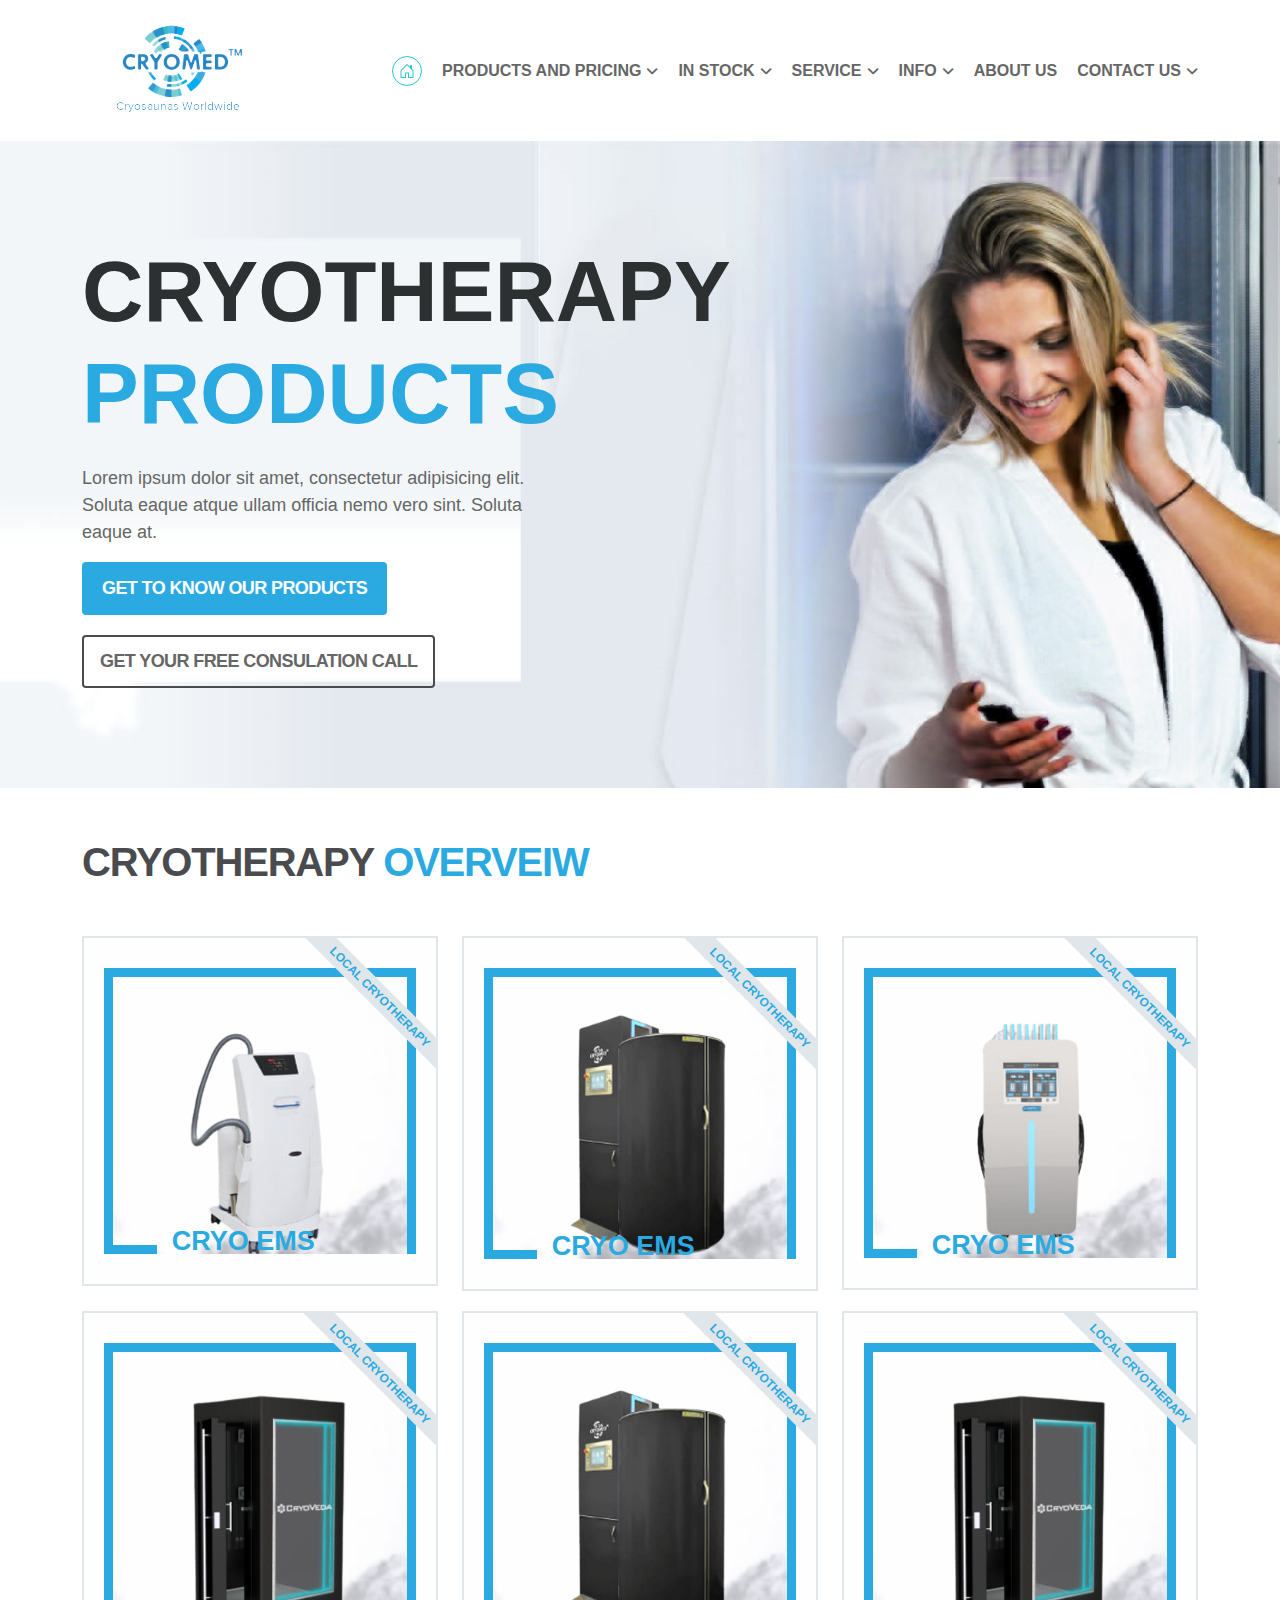
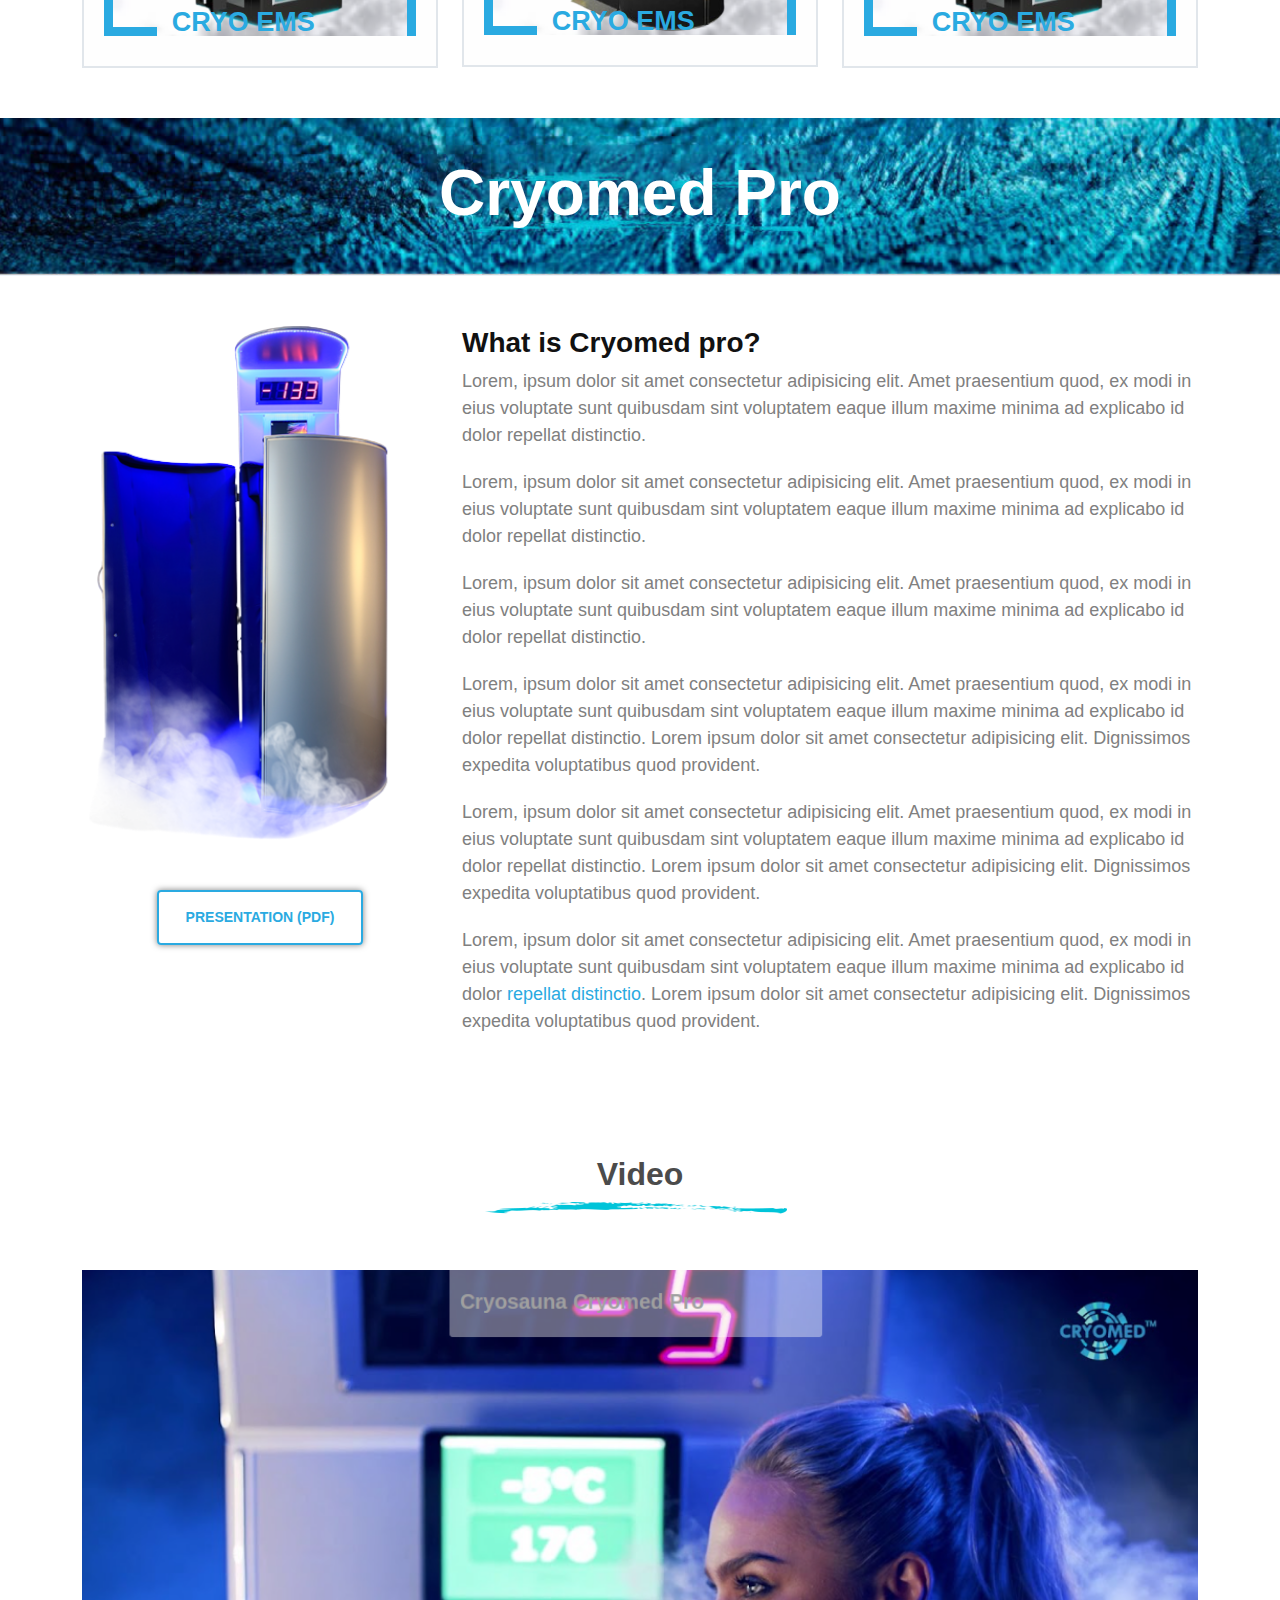
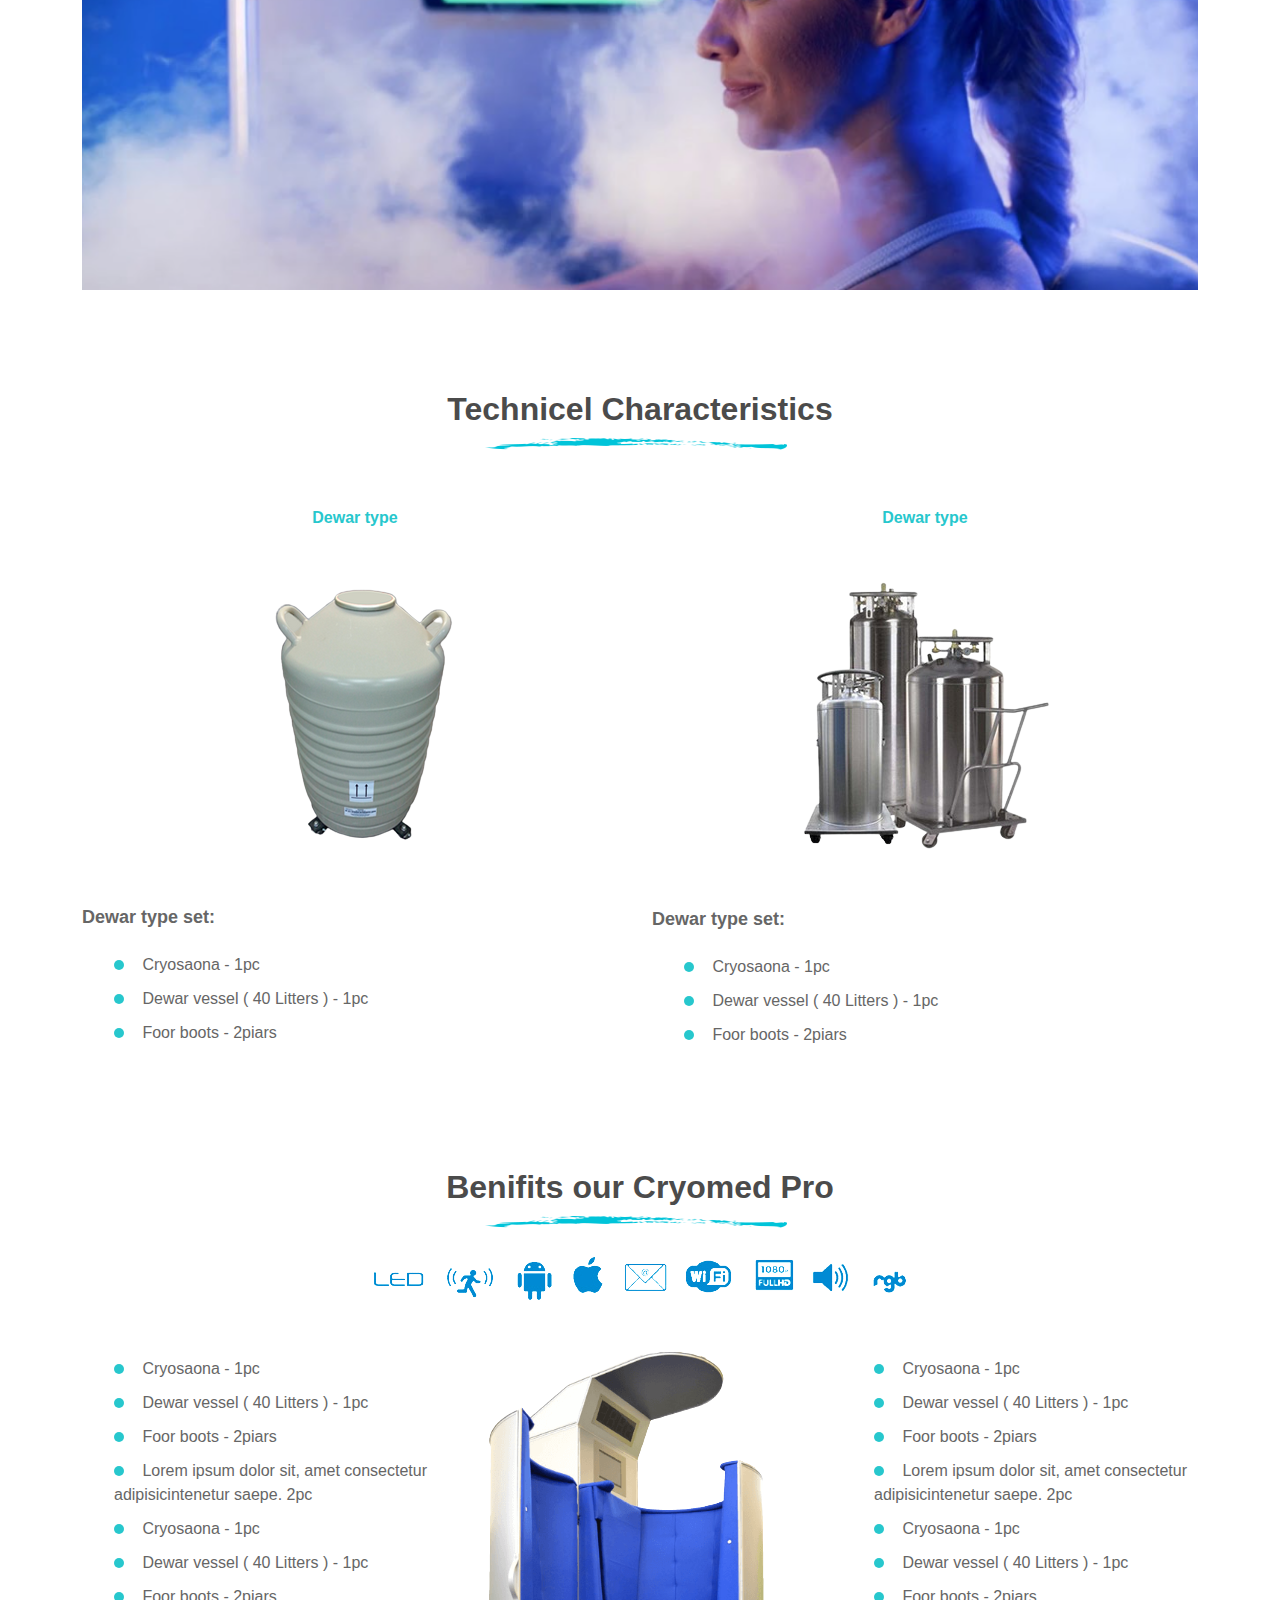
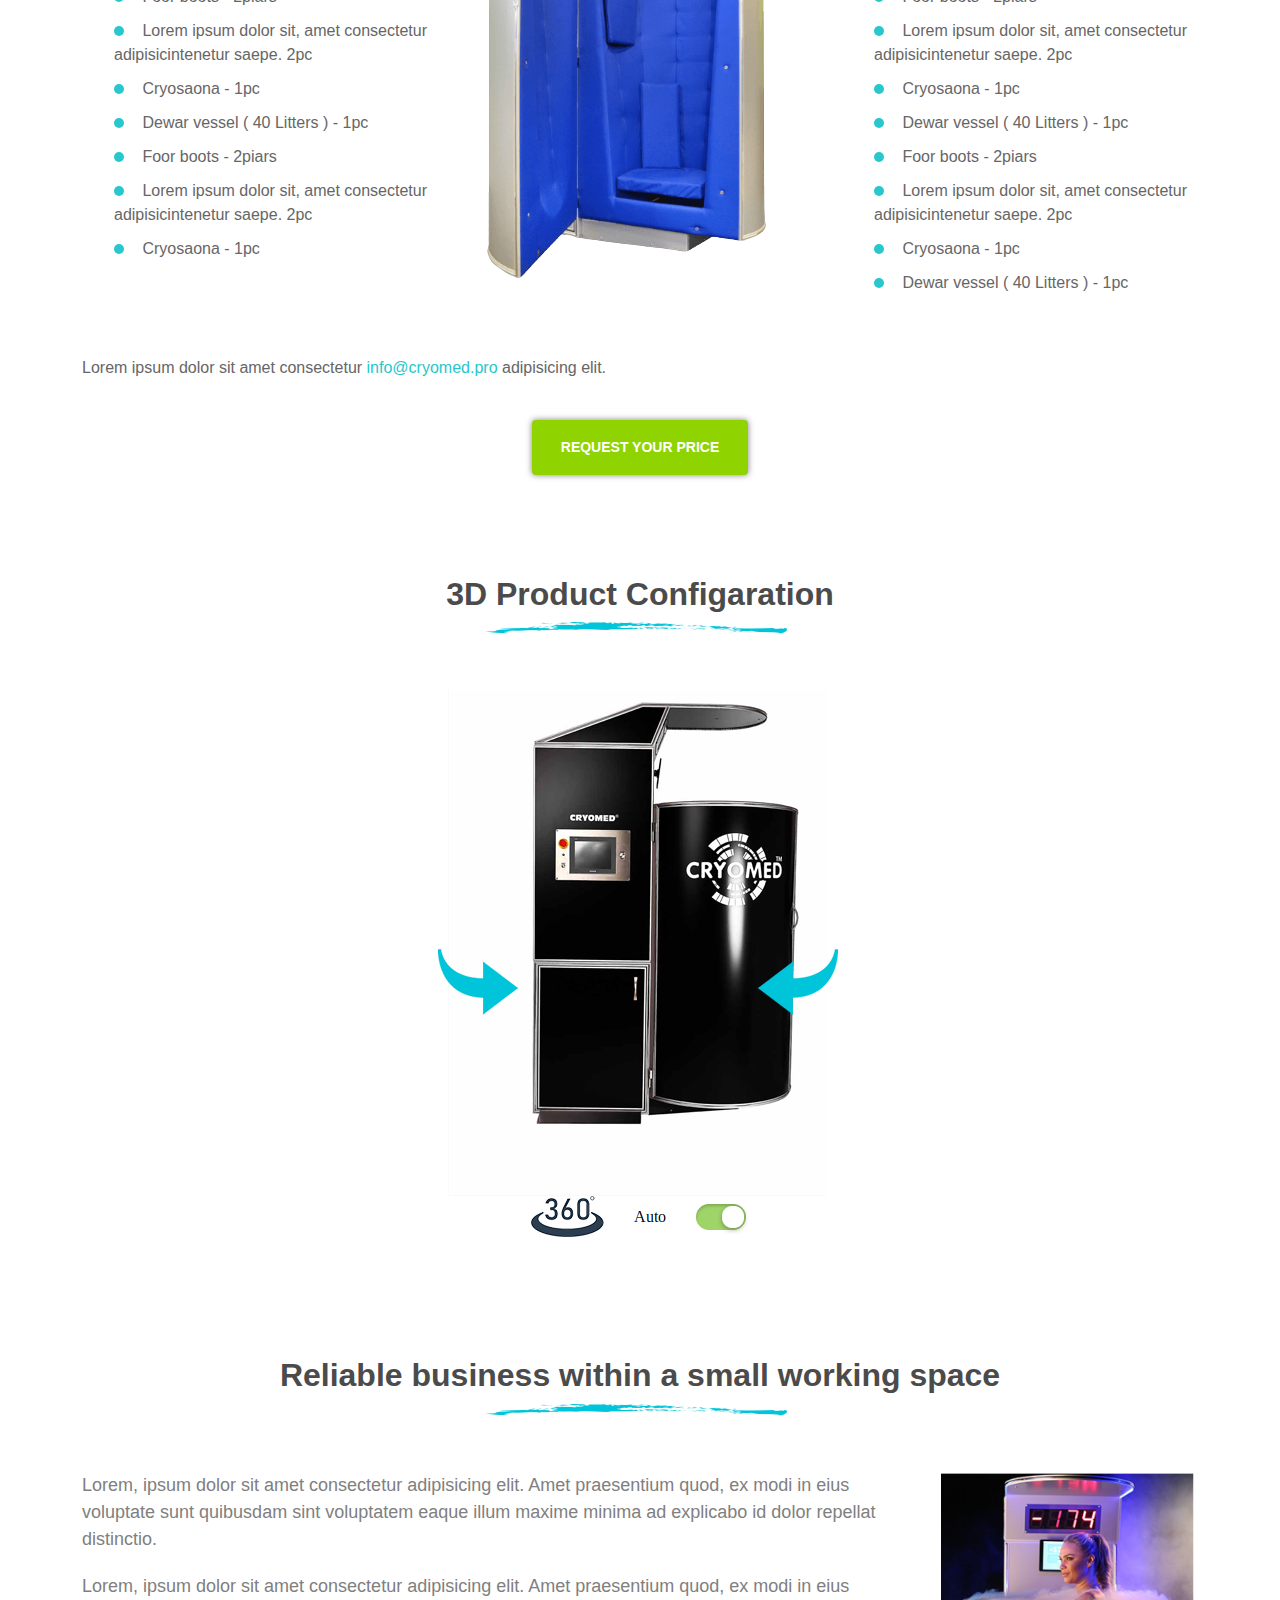
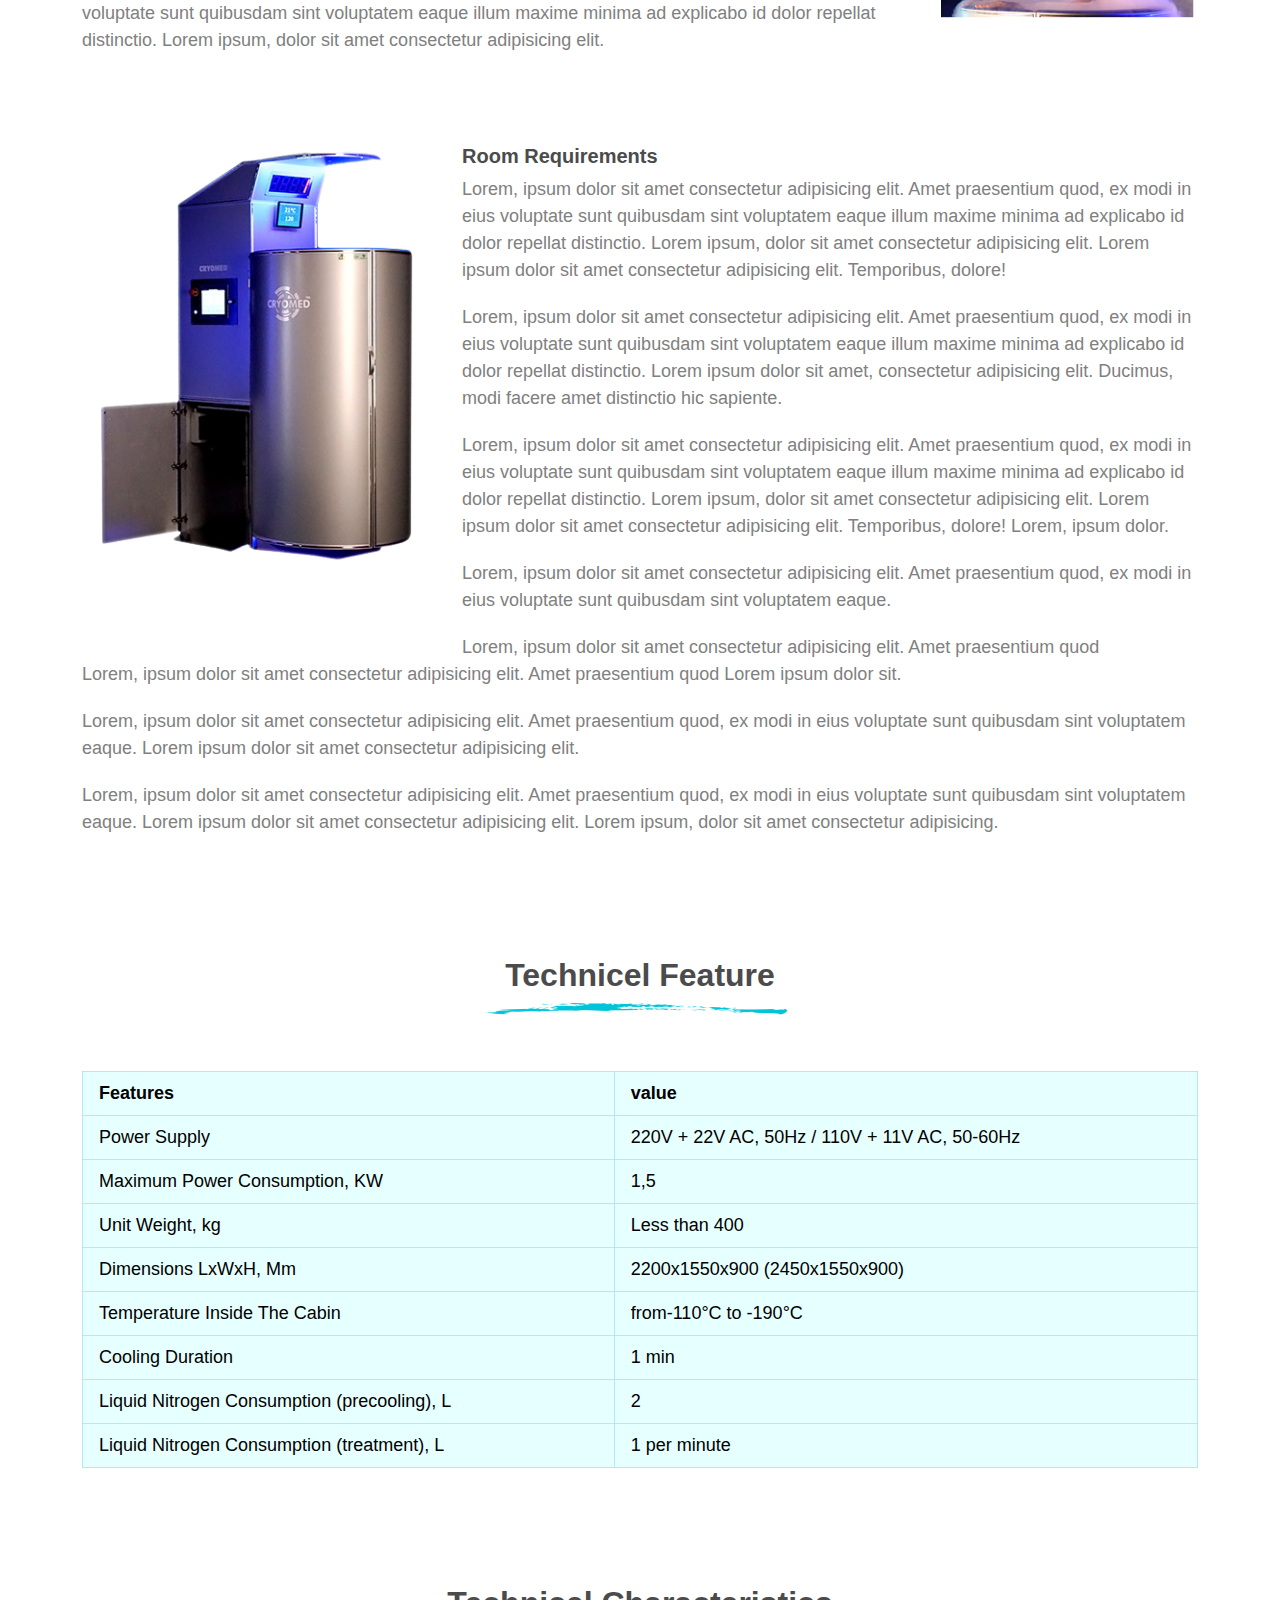
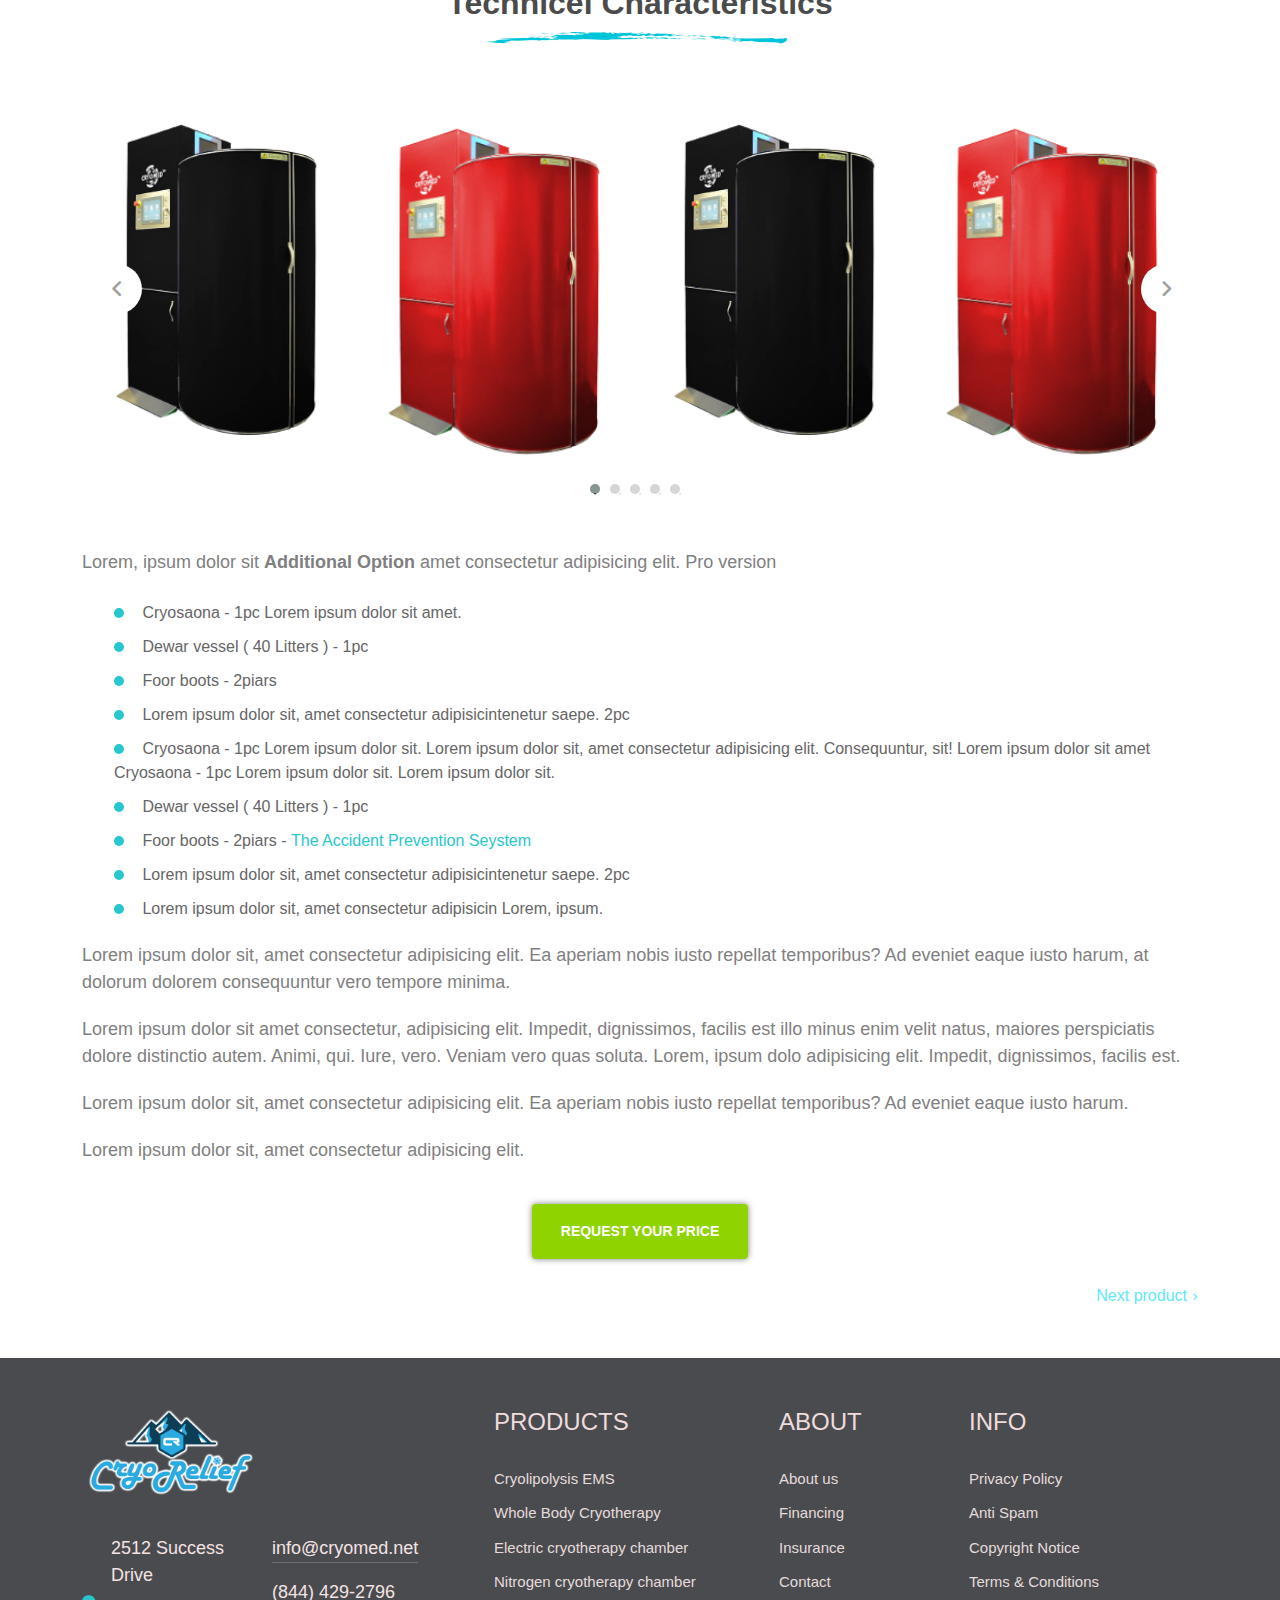
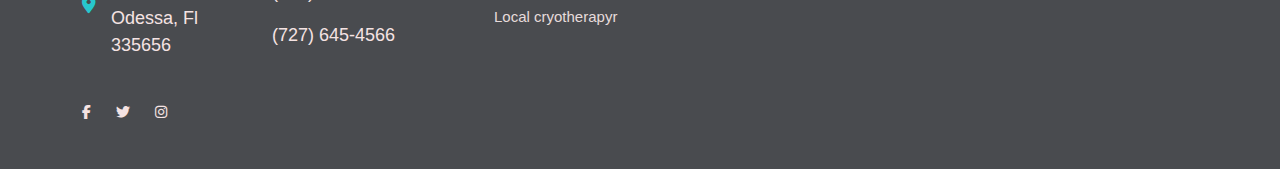
==== commit f80b04b0: "header change" ====
--- a/Product.html
+++ b/Product.html
@@ -29,122 +29,263 @@
     =========================================
     -->
 
-    <header class="navbar navbar-expand-lg navbar-light py-1">
-        <div class="container">
-            <a href="" class="navbar-brand pe-3"><img src="assets/image/headerlogo-removebg-preview.png" alt=""></a>
-
-            <button class="navbar-toggler collapsed" data-bs-toggle="collapse" data-bs-target="#myNav" aria-expanded="false">
-                <span class="navbar-toggler-icon"></span>
-            </button>
-
-            <div class="navbar-collapse collapse" id="myNav">
-                <ul class="navbar-nav ms-auto">
-
-                    <!-- item -->
-                    <li class="nav-item nav_item_haeder">
-                        <a class="nav-link" href="#">
-                            <span>
-                                <svg xmlns="http://www.w3.org/2000/svg" width="16" height="16" fill="currentColor" class="bi bi-house-door" viewBox="0 0 16 16">
-                                    <path d="M8.354 1.146a.5.5 0 0 0-.708 0l-6 6A.5.5 0 0 0 1.5 7.5v7a.5.5 0 0 0 .5.5h4.5a.5.5 0 0 0 .5-.5v-4h2v4a.5.5 0 0 0 .5.5H14a.5.5 0 0 0 .5-.5v-7a.5.5 0 0 0-.146-.354L13 5.793V2.5a.5.5 0 0 0-.5-.5h-1a.5.5 0 0 0-.5.5v1.293L8.354 1.146zM2.5 14V7.707l5.5-5.5 5.5 5.5V14H10v-4a.5.5 0 0 0-.5-.5h-3a.5.5 0 0 0-.5.5v4H2.5z"/>
-                                </svg>
-                            </span>
-                        </a>
-                    </li>
-
-                    <!-- item -->
-                    <li class="nav-item nav_item_haeder">
-                        <a href="" class="nav-link" data-bs-toggle="dropdown">Products and pricing <i class="fa-solid fa-angle-down"></i> </a>
-
-                        <ul class="dropdown-menu">
-                            <li><a class="" href="#"> <span>Madicel cryo  chambers</span> <span><i class="fa-solid fa-angle-down"></i></span> </a></li>
-
-                            <li><a class="" href="#"><span>for local crytherapy</span>  <span><i class="fa-solid fa-angle-down"></i></span></a></li>
-
-                            <li><a class="" href="#"> <span>for local crytherapy</span>  <span><i class="fa-solid fa-angle-down"></i></span></a></li>
-
-                            <li><a class="" href="#"> <span>for local crytherapy</span>  <span><i class="fa-solid fa-angle-down"></i></span></a></li>
-
-                            <li><a class="" href="#">Dewar vessels</a></li>
-                          </ul>
-                    </li>
-
-                    <!-- item -->
-                    <li class="nav-item nav_item_haeder">
-                        <a href="" class="nav-link" data-bs-toggle="dropdown"> In stock <i class="fa-solid fa-angle-down"></i> </a>
-
-                          <ul class="dropdown-menu">
-                            <li><a class="" href="#"> <span>Madicel cryo  chambers</span> <span><i class="fa-solid fa-angle-down"></i></span> </a></li>
-
-                            <li><a class="" href="#"><span>for local crytherapy</span>  <span><i class="fa-solid fa-angle-down"></i></span></a></li>
-
-                            <li><a class="" href="#"> <span>for local crytherapy</span>  <span><i class="fa-solid fa-angle-down"></i></span></a></li>
-                            
-                            <li><a class="" href="#"> <span>for local crytherapy</span>  <span><i class="fa-solid fa-angle-down"></i></span></a></li>
-
-                            <li><a class="" href="#">Dewar vessels</a></li>
-                          </ul>
-                    </li>
-
-                    <!-- item -->
-                    <li class="nav-item nav_item_haeder">
-                        <a href="" class="nav-link" data-bs-toggle="dropdown"> Service <i class="fa-solid fa-angle-down"></i> </a>
-
-                        <ul class="dropdown-menu">
-                            <li><a class="" href="#"> <span>Madicel cryo  chambers</span> <span><i class="fa-solid fa-angle-down"></i></span> </a></li>
-
-                            <li><a class="" href="#"><span>for local crytherapy</span>  <span><i class="fa-solid fa-angle-down"></i></span></a></li>
-
-                            <li><a class="" href="#"> <span>for local crytherapy</span>  <span><i class="fa-solid fa-angle-down"></i></span></a></li>
-                            
-                            <li><a class="" href="#"> <span>for local crytherapy</span>  <span><i class="fa-solid fa-angle-down"></i></span></a></li>
-
-                            <li><a class="" href="#">Dewar vessels</a></li>
-                          </ul>
-                    </li>
-
-                    <!-- item -->
-                    <li class="nav-item nav_item_haeder">
-                        <a href="" class="nav-link" data-bs-toggle="dropdown"> Info <i class="fa-solid fa-angle-down"></i> </a>
-
-                        <ul class="dropdown-menu">
-                            <li><a class="" href="#"> <span>Madicel cryo  chambers</span> <span><i class="fa-solid fa-angle-down"></i></span> </a></li>
-
-                            <li><a class="" href="#"><span>for local crytherapy</span>  <span><i class="fa-solid fa-angle-down"></i></span></a></li>
-
-                            <li><a class="" href="#"> <span>for local crytherapy</span>  <span><i class="fa-solid fa-angle-down"></i></span></a></li>
-                            
-                            <li><a class="" href="#"> <span>for local crytherapy</span>  <span><i class="fa-solid fa-angle-down"></i></span></a></li>
-
-                            <li><a class="" href="#">Dewar vessels</a></li>
-                          </ul>
-                    </li>
-
-                    <!-- item -->
-                    <li class="nav-item nav_item_haeder">
-                        <a href="" class="nav-link" data-bs-toggle="dropdown"> about us  </a>
-                    </li>
-
-                    <!-- item -->
-                    <li class="nav-item nav_item_haeder">
-                        <a href="" class="nav-link" data-bs-toggle="dropdown"> Contact Us <i class="fa-solid fa-angle-down"></i> </a>
-
-                        <ul class="dropdown-menu">
-                            <li><a class="" href="#"> <span>Madicel cryo  chambers</span> <span><i class="fa-solid fa-angle-down"></i></span> </a></li>
-
-                            <li><a class="" href="#"><span>for local crytherapy</span>  <span><i class="fa-solid fa-angle-down"></i></span></a></li>
-
-                            <li><a class="" href="#"> <span>for local crytherapy</span>  <span><i class="fa-solid fa-angle-down"></i></span></a></li>
-                            
-                            <li><a class="" href="#"> <span>for local crytherapy</span>  <span><i class="fa-solid fa-angle-down"></i></span></a></li>
-
-                            <li><a class="" href="#">Dewar vessels</a></li>
-                          </ul>
-                    </li>
-
-                </ul>
+        <!--
+    =========================================
+        start  header section
+    =========================================
+    -->
+
+    <header class="header_section">
+        <div class="container">
+            <div class="header_section_wrapper">
+                <!-- logo -->
+                <a href="" class="headerlogo">
+                    <img src="assets/image/headerlogo-removebg-preview.png" alt="">
+                </a>
+                
+                <!-- nav -->
+                <div class="header_nav">
+                    <ul>
+    
+                        <!-- item -->
+                        <li class="header_nav_icon">
+                            <a href="#">
+                                <span>
+                                    <svg xmlns="http://www.w3.org/2000/svg" width="16" height="16" fill="currentColor" class="bi bi-house-door" viewBox="0 0 16 16">
+                                        <path d="M8.354 1.146a.5.5 0 0 0-.708 0l-6 6A.5.5 0 0 0 1.5 7.5v7a.5.5 0 0 0 .5.5h4.5a.5.5 0 0 0 .5-.5v-4h2v4a.5.5 0 0 0 .5.5H14a.5.5 0 0 0 .5-.5v-7a.5.5 0 0 0-.146-.354L13 5.793V2.5a.5.5 0 0 0-.5-.5h-1a.5.5 0 0 0-.5.5v1.293L8.354 1.146zM2.5 14V7.707l5.5-5.5 5.5 5.5V14H10v-4a.5.5 0 0 0-.5-.5h-3a.5.5 0 0 0-.5.5v4H2.5z"/>
+                                    </svg>
+                                </span>
+                            </a>
+                        </li>
+    
+                        <!-- item -->
+                        <li>
+                            <a href="">Products and pricing <i class="fa-solid fa-angle-down"></i> </a>
+                            <!-- hover -->
+
+                            <ul class="header_Hover_menu">
+                                <li><a class="" data-bs-toggle="dropdown" href="#"> <span>Madicel cryo  chambers</span> <span><i class="fa-solid fa-angle-down"></i></span> </a>
+                                    <ul class="dropdown-menu">
+                                        <li><a class="dropdown-item" href="#">Action</a></li>
+                                        <li><a class="dropdown-item" href="#">Another</a></li>
+                                        <li><a class="dropdown-item" href="#">Something</a></li>
+                                        <li><a class="dropdown-item" href="#">Separated</a></li>
+                                    </ul>                                  
+                                </li>
+    
+                                <li><a class="" href="#" data-bs-toggle="dropdown"><span>for local crytherapy</span>  <span><i class="fa-solid fa-angle-down"></i></span></a>
+                                
+                                    <ul class="dropdown-menu">
+                                        <li><a class="dropdown-item" href="#">Action</a></li>
+                                        <li><a class="dropdown-item" href="#">Another</a></li>
+                                        <li><a class="dropdown-item" href="#">Something</a></li>
+                                        <li><a class="dropdown-item" href="#">Separated</a></li>
+                                    </ul>  
+                                </li>
+    
+                                <li><a class="" href="#" data-bs-toggle="dropdown"> <span>for local crytherapy</span>  <span><i class="fa-solid fa-angle-down"></i></span></a>
+                                
+                                    <ul class="dropdown-menu">
+                                        <li><a class="dropdown-item" href="#">Action</a></li>
+                                        <li><a class="dropdown-item" href="#">Another</a></li>
+                                        <li><a class="dropdown-item" href="#">Something</a></li>
+                                        <li><a class="dropdown-item" href="#">Separated</a></li>
+                                    </ul>  
+                                </li>
+                                
+                                <li><a class="" href="#" data-bs-toggle="dropdown"> <span>for local crytherapy</span>  <span><i class="fa-solid fa-angle-down"></i></span></a>
+                                
+                                    <ul class="dropdown-menu">
+                                        <li><a class="dropdown-item" href="#">Action</a></li>
+                                        <li><a class="dropdown-item" href="#">Another</a></li>
+                                        <li><a class="dropdown-item" href="#">Something</a></li>
+                                        <li><a class="dropdown-item" href="#">Separated</a></li>
+                                    </ul>
+
+                                </li>
+    
+                                <li><a class="" href="#">Dewar vessels</a></li>
+                           </ul>
+
+                        </li>
+    
+                        <!-- item -->
+                        <li>
+                            <a href=""> In stock <i class="fa-solid fa-angle-down"></i> </a>
+
+                                <!-- hover -->
+
+                                <ul class="header_Hover_menu">
+                                    <li><a class="" data-bs-toggle="dropdown" href="#"> <span>Madicel cryo  chambers</span> <span><i class="fa-solid fa-angle-down"></i></span> </a>
+                                        <ul class="dropdown-menu">
+                                            <li><a class="dropdown-item" href="#">Action</a></li>
+                                            <li><a class="dropdown-item" href="#">Another</a></li>
+                                            <li><a class="dropdown-item" href="#">Something</a></li>
+                                            <li><a class="dropdown-item" href="#">Separated</a></li>
+                                        </ul>                                  
+                                    </li>
+        
+                                    <li><a class="" href="#" data-bs-toggle="dropdown"><span>for local crytherapy</span>  <span><i class="fa-solid fa-angle-down"></i></span></a>
+                                    
+                                        <ul class="dropdown-menu">
+                                            <li><a class="dropdown-item" href="#">Action</a></li>
+                                            <li><a class="dropdown-item" href="#">Another</a></li>
+                                            <li><a class="dropdown-item" href="#">Something</a></li>
+                                            <li><a class="dropdown-item" href="#">Separated</a></li>
+                                        </ul>  
+                                    </li>
+        
+                                    <li><a class="" href="#" data-bs-toggle="dropdown"> <span>for local crytherapy</span>  <span><i class="fa-solid fa-angle-down"></i></span></a>
+                                    
+                                        <ul class="dropdown-menu">
+                                            <li><a class="dropdown-item" href="#">Action</a></li>
+                                            <li><a class="dropdown-item" href="#">Another</a></li>
+                                            <li><a class="dropdown-item" href="#">Something</a></li>
+                                            <li><a class="dropdown-item" href="#">Separated</a></li>
+                                        </ul>  
+                                    </li>
+                                    
+                                    <li><a class="" href="#" data-bs-toggle="dropdown"> <span>for local crytherapy</span>  <span><i class="fa-solid fa-angle-down"></i></span></a>
+                                    
+                                        <ul class="dropdown-menu">
+                                            <li><a class="dropdown-item" href="#">Action</a></li>
+                                            <li><a class="dropdown-item" href="#">Another</a></li>
+                                            <li><a class="dropdown-item" href="#">Something</a></li>
+                                            <li><a class="dropdown-item" href="#">Separated</a></li>
+                                        </ul>
+    
+                                    </li>
+        
+                                    <li><a class="" href="#">Dewar vessels</a></li>
+                                </ul>
+
+                        </li>
+    
+                        <!-- item -->
+                        <li>
+                            <a href=""> Service <i class="fa-solid fa-angle-down"></i> </a>
+                        </li>
+    
+                        <!-- item -->
+                        <li>
+                            <a href=""> Info <i class="fa-solid fa-angle-down"></i> </a>
+                        </li>
+    
+                        <!-- item -->
+                        <li>
+                            <a href=""> about us  </a>
+                        </li>
+    
+                        <!-- item -->
+                        <li>
+                            <a href=""> Contact Us <i class="fa-solid fa-angle-down"></i> </a>
+
+                                <!-- hover -->
+
+                                <ul class="header_Hover_menu header_Hover_menu_contact">
+                                    <li><a class="" data-bs-toggle="dropdown" href="#"> <span>Madicel cryo  chambers</span> <span><i class="fa-solid fa-angle-down"></i></span> </a>
+                                        <ul class="dropdown-menu">
+                                            <li><a class="dropdown-item" href="#">Action</a></li>
+                                            <li><a class="dropdown-item" href="#">Another</a></li>
+                                            <li><a class="dropdown-item" href="#">Something</a></li>
+                                            <li><a class="dropdown-item" href="#">Separated</a></li>
+                                        </ul>                                  
+                                    </li>
+
+                                    <li><a class="" href="#" data-bs-toggle="dropdown"><span>for local crytherapy</span>  <span><i class="fa-solid fa-angle-down"></i></span></a>
+                                    
+                                        <ul class="dropdown-menu">
+                                            <li><a class="dropdown-item" href="#">Action</a></li>
+                                            <li><a class="dropdown-item" href="#">Another</a></li>
+                                            <li><a class="dropdown-item" href="#">Something</a></li>
+                                            <li><a class="dropdown-item" href="#">Separated</a></li>
+                                        </ul>  
+                                    </li>
+
+                                    <li><a class="" href="#" data-bs-toggle="dropdown"> <span>for local crytherapy</span>  <span><i class="fa-solid fa-angle-down"></i></span></a>
+                                    
+                                        <ul class="dropdown-menu">
+                                            <li><a class="dropdown-item" href="#">Action</a></li>
+                                            <li><a class="dropdown-item" href="#">Another</a></li>
+                                            <li><a class="dropdown-item" href="#">Something</a></li>
+                                            <li><a class="dropdown-item" href="#">Separated</a></li>
+                                        </ul>  
+                                    </li>
+                                    
+                                    <li><a class="" href="#" data-bs-toggle="dropdown"> <span>for local crytherapy</span>  <span><i class="fa-solid fa-angle-down"></i></span></a>
+                                    
+                                        <ul class="dropdown-menu">
+                                            <li><a class="dropdown-item" href="#">Action</a></li>
+                                            <li><a class="dropdown-item" href="#">Another</a></li>
+                                            <li><a class="dropdown-item" href="#">Something</a></li>
+                                            <li><a class="dropdown-item" href="#">Separated</a></li>
+                                        </ul>
+
+                                    </li>
+
+                                    <li><a class="" href="#">Dewar vessels</a></li>
+                                </ul>
+
+                        </li>
+    
+                    </ul>
+                </div>
+
+
+
+                <!-- mobile toggoler -->
+
+                <div class="mobile_toggoler" data-bs-toggle="offcanvas" data-bs-target="#offcanvasRight">
+                    <ul>
+                        <li></li>
+                        <li></li>
+                        <li></li>
+                    </ul>
+                </div>
+
+                <!-- mobile nav -->
+                <div class="mobile_nav_sidebar offcanvas offcanvas-end" id="offcanvasRight">
+                    <div class="sidebar_content">
+                        <div class="sidebar_wrapper">
+                            <!-- logo -->
+                             <div class="sidebar_header_logo">
+                                 <img src="assets/image/headerlogo-removebg-preview.png" alt="">
+                             </div>
+
+                             <!-- sidebar nav -->
+                             <div class="sidebar_nav">
+                                 <ul>
+                                     <li><a href=""><span>
+                                        <svg xmlns="http://www.w3.org/2000/svg" width="16" height="16" fill="currentColor" class="bi bi-house-door" viewBox="0 0 16 16">
+                                            <path d="M8.354 1.146a.5.5 0 0 0-.708 0l-6 6A.5.5 0 0 0 1.5 7.5v7a.5.5 0 0 0 .5.5h4.5a.5.5 0 0 0 .5-.5v-4h2v4a.5.5 0 0 0 .5.5H14a.5.5 0 0 0 .5-.5v-7a.5.5 0 0 0-.146-.354L13 5.793V2.5a.5.5 0 0 0-.5-.5h-1a.5.5 0 0 0-.5.5v1.293L8.354 1.146zM2.5 14V7.707l5.5-5.5 5.5 5.5V14H10v-4a.5.5 0 0 0-.5-.5h-3a.5.5 0 0 0-.5.5v4H2.5z"/>
+                                        </svg>
+                                    </span></a></li>
+
+                                    <li><a href="">Products and pricing</a></li>
+
+                                    <li><a href="">In stock</a></li>
+
+                                    <li><a href="">Service</a></li>
+
+                                    <li><a href="">Info</a></li>
+
+                                    <li><a href="">About Us</a></li>
+
+                                    <li><a href="">Contact Us</a></li>
+                                 </ul>
+                             </div>
+                        </div>
+                    </div>
+                </div>
             </div>
         </div>
     </header>
+
+    <!--
+    =========================================
+        End  header section
+    =========================================
+    -->
 
     <!--
     =========================================
@@ -206,63 +347,63 @@
                 <div class="row">
 
                     <div class="col-md-6 col-lg-4">
-                        <div class="product_item">
+                        <a href="" class="product_item">
                             <div class="product_item_thumbnail">
                                 <img class="w-100 d-block" src="assets/image/product/p_1-removebg-preview.png" alt="">
                                 <p class="product_item_caption"> cryo Ems </p>
                             </div>
                             <div class="product_badge">local cryotherapy</div>
-                        </div>
+                        </a>
                     </div>
 
                     <div class="col-md-6 col-lg-4">
-                        <div class="product_item">
+                        <a href="" class="product_item">
                             <div class="product_item_thumbnail">
                                 <img class="w-100 d-block" src="assets/image/product/p-5-removebg-preview.png" alt="">
                                 <p class="product_item_caption"> cryo Ems </p>
                             </div>
                             <div class="product_badge">local cryotherapy</div>
-                        </div>
+                        </a>
                     </div>
 
                     <div class="col-md-6 col-lg-4">
-                        <div class="product_item">
+                        <a href="" class="product_item">
                             <div class="product_item_thumbnail">
                                 <img class="w-100 d-block" src="assets/image/product/p-3-removebg-preview.png" alt="">
                                 <p class="product_item_caption"> cryo Ems </p>
                             </div>
                             <div class="product_badge">local cryotherapy</div>
-                        </div>
+                        </a>
                     </div>
 
                     <div class="col-md-6 col-lg-4">
-                        <div class="product_item">
+                        <a href="" class="product_item">
                             <div class="product_item_thumbnail">
                                 <img class="w-100 d-block" src="assets/image/product/p_4-removebg-preview.png" alt="">
                                 <p class="product_item_caption"> cryo Ems </p>
                             </div>
                             <div class="product_badge">local cryotherapy</div>
-                        </div>
+                        </a>
                     </div>
 
                     <div class="col-md-6 col-lg-4">
-                        <div class="product_item">
+                        <a href="" class="product_item">
                             <div class="product_item_thumbnail">
                                 <img class="w-100 d-block" src="assets/image/product/p-5-removebg-preview.png" alt="">
                                 <p class="product_item_caption"> cryo Ems </p>
                             </div>
                             <div class="product_badge">local cryotherapy</div>
-                        </div>
+                        </a>
                     </div>
 
                     <div class="col-md-6 col-lg-4">
-                        <div class="product_item">
+                        <a href="" class="product_item">
                             <div class="product_item_thumbnail">
                                 <img class="w-100 d-block" src="assets/image/product/p_4-removebg-preview.png" alt="">
                                 <p class="product_item_caption"> cryo Ems </p>
                             </div>
                             <div class="product_badge">local cryotherapy</div>
-                        </div>
+                        </a>
                     </div>
 
                 </div>
@@ -348,7 +489,7 @@
     =========================================
     -->
 
-    <section class="product_video_section">
+    <section class="product_video_section section-padding">
         <div class="container">
             <div class="section_title">
                 <h2 class="section_title_heading">
@@ -547,7 +688,7 @@
     =========================================
     -->
 
-    <section class="threeD_section">
+    <section class="threeD_section section-padding">
         <div class="container">
                <!-- tile -->
                <div class="section_title">
@@ -678,46 +819,47 @@
                         <td class="table_title">Features</td>
                         <td class="table_title">value</td>
                     </tr>
-                
+
+                   
                     <tr>
-                        <td>Power Suplly</td>
-                        <td>220v</td>
+                        <td> Power Supply</td>
+                        <td>220V + 22V AC, 50Hz / 110V + 11V AC, 50-60Hz</td>
                     </tr>
                 
                     <tr>
-                        <td>unit Weight</td>
-                        <td>Voltage 5</td>
+                        <td> Maximum Power Consumption, KW</td>
+                        <td> 1,5</td>
                     </tr>
                 
                     <tr>
-                        <td>unit Weight</td>
-                        <td> 5</td>
+                        <td>Unit Weight, kg</td>
+                        <td> Less than 400</td>
                     </tr>
                 
                     <tr>
-                        <td>unit Weight</td>
-                        <td> Lorem ipsum dolor sit amet consectetur adipisicing elit.</td>
+                        <td>Dimensions LxWxH, Mm</td>
+                        <td> 2200x1550x900 (2450x1550x900)</td>
                     </tr>
                 
                     <tr>
-                        <td>Power Suplly</td>
-                        <td>Voltage 5</td>
+                        <td> Temperature Inside The Cabin</td>
+                        <td> from-110°C to -190°C</td>
                     </tr>
                 
                     <tr>
-                        <td>unit Weight</td>
-                        <td> 5</td>
+                        <td>Cooling Duration</td>
+                        <td>1 min </td>
                     </tr>
                 
                     <tr>
-                        <td>Lorem ipsum dolor sit amet consectetur adipisicing elit.</td>
-                        <td> less Then 400</td>
+                        <td>Liquid Nitrogen Consumption (precooling), L</td>
+                        <td>2 </td>
                     </tr>
 
                      
                     <tr>
-                        <td>Power Suplly</td>
-                        <td>Voltage 5</td>
+                        <td>Liquid Nitrogen Consumption (treatment), L</td>
+                        <td> 1 per minute</td>
                     </tr>
 
                 </table>
@@ -831,10 +973,6 @@
     -->
 
     
-
-
-
-    
     <!--
     =========================================
         Start Footer section
@@ -866,8 +1004,8 @@
                           <div class="contact_left_content_item">
                               <div class="footer_item_text" >
                                   <p style="color: #f5e3e3; border-bottom: 1px solid #6d6f72;">info@cryomed.net</p>
-                                  <p>Odessa, Fl 335656</p>
-                                  <p>Odessa, Fl 335656</p>
+                                  <p>(844) 429-2796</p>
+                                  <p>(727) 645-4566</p>
                               </div>
   
                           </div>
@@ -887,11 +1025,11 @@
                     <div class="footer_nav_item">
                         <ul>
                             <h4 class="nav_item_title">Products</h4>
-                            <li><a href="">Lorem ipsum dolor</a></li>
-                            <li><a href="">Lorem ipsum dolor</a></li>
-                            <li><a href="">Lorem ipsum dolor</a></li>
-                            <li><a href="">Lorem ipsum dolor</a></li>
-                            <li><a href="">Lorem ipsum dolor</a></li>
+                            <li><a href="">Cryolipolysis EMS</a></li>
+                            <li><a href="">Whole Body Cryotherapy</a></li>
+                            <li><a href="">Electric cryotherapy chamber</a></li>
+                            <li><a href="">Nitrogen cryotherapy chamber</a></li>
+                            <li><a href="">Local cryotherapyr</a></li>
                         </ul>
                     </div>
                 </div>
@@ -900,11 +1038,10 @@
                     <div class="footer_nav_item">
                         <ul>
                             <h4 class="nav_item_title">about</h4>
-                            <li><a href="">Lorem</a></li>
-                            <li><a href="">Lorem</a></li>
-                            <li><a href="">Lorem</a></li>
-                            <li><a href="">Lorem</a></li>
-                            <li><a href="">Lorem</a></li>
+                            <li><a href="">About us</a></li>
+                            <li><a href="">Financing</a></li>
+                            <li><a href="">Insurance</a></li>
+                            <li><a href="">Contact</a></li>
                         </ul>
                     </div>
 
@@ -914,11 +1051,10 @@
                     <div class="footer_nav_item">
                         <ul>
                             <h4 class="nav_item_title">Info</h4>
-                            <li><a href="">Lorem ipsum dolor</a></li>
-                            <li><a href="">Lorem ipsum dolor</a></li>
-                            <li><a href="">Lorem ipsum dolor</a></li>
-                            <li><a href="">Lorem ipsum dolor</a></li>
-                            <li><a href="">Lorem ipsum dolor</a></li>
+                            <li><a href="">Privacy Policy</a></li>
+                            <li><a href=""> Anti Spam</a></li>
+                            <li><a href="">Copyright Notice</a></li>
+                            <li><a href="">Terms & Conditions</a></li>
                         </ul>
                     </div>
                 </div>
@@ -983,5 +1119,21 @@
         });
 
    </script>
+
+   <!-- scroll -->
+   <script src="assets/js/jquery.scrollUp.min.js"></script>
+
+   <script>
+         $.scrollUp({
+        scrollName: 'scrollUp', // Element ID
+        topDistance: '300', // Distance from top before showing element (px)
+        topSpeed: 300, // Speed back to top (ms)
+        animation: 'fade', // Fade, slide, none
+        animationInSpeed: 200, // Animation in speed (ms)
+        animationOutSpeed: 200, // Animation out speed (ms)
+        scrollText: '<i class="fa-solid fa-angle-up"></i>', // Text for element
+        activeOverlay: false, // Set CSS color to display scrollUp active point, e.g '#00FFFF'
+        });
+   </script>
 </body>
 </html>--- a/assets/css/main.css
+++ b/assets/css/main.css
@@ -1,78 +1,213 @@
 
-
-.nav_item_haeder{
+.header_section{
+    padding: 20px 0px;
+}
+
+.header_section_wrapper {
+    display: flex;
+    align-items: center;
+    justify-content: space-between;
+}
+
+.headerlogo{}
+.headerlogo img{
+    max-width: 100%;
+}
+
+.header_nav {
+    display: none;
+}
+.header_nav > ul{
+    display: flex;
+    align-items: center;
+    margin: 0px;
+    gap: 20px;
+}
+.header_nav > ul > li{
     position: relative;
 }
 
-.dropdown-menu {
-    border-top: 3px solid var(--firstColor);
-    box-shadow: 0px 0px 10px rgb(0 0 0 / 10%);
-}
-
-.dropdown-menu li a{
-    display: flex;
-    align-items: flex-start;
-    justify-content: space-between;
-}
-.dropdown-menu li a:last-child{
-    padding-bottom: 10px;
-}
-
-.dropdown-menu{
-    width: 220px;
-    left: 0;
-    margin-top: .125rem;
-    padding: 20px 30px 20px 20px;
-    transition: all linear 0.3s;
-    top: 20px;
-}
-
-.nav_item_haeder a {
-    font-size: 16px;
-    color: var(--textColor) !important;
-    font-weight: 600;
-    text-transform: uppercase;
-}
-
-
-.nav_item_haeder a i{
-    display: inline-block;
-    margin-left: 2px;
-}
-.nav_item_haeder > a > span{
+.header_nav_icon > a{
     height: 30px;
     width: 30px;
-    display: grid;
-    place-content: center;
+    border-radius: 50%;
     border: 1px solid var(--firstColor);
-    color: var(--firstColor);
-    border-radius: 50%;
-}
+    color: var(--firstColor) !important;
+}
+
+.header_nav_icon > a > span > svg{
+    display: block;
+}
+
+.header_nav  ul  li  a {
+    font-size: 14px;
+    display: flex;
+    align-items: center;
+    font-weight: 600;
+    justify-content: center;
+    gap: 5px;
+    text-transform: uppercase;
+    color: var(--secondColor);
+    transition: all linear 0.3s;
+}
+
+.header_nav ul li a:hover{
+   color: var(--firstColor);
+}
+
+.header_nav ul li a i{
+    font-size: 14px;
+}
+
+
+.header_Hover_menu {
+    position: absolute;
+    right: 0px;
+    top: 0px;
+    z-index: 4;
+    background: #fff;
+    width: 240px;
+    margin: 0px;
+    padding: 0px;
+    box-shadow: 0px 0px 10px rgb(0 0 0 / 25%);
+    padding: 25px 20px;
+    height: auto;
+    border-top: 5px solid var(--firstColor);
+    visibility: hidden;
+    transition: all linear 0.3s;
+    opacity: 0;
+}
+
+.header_nav > ul > li:hover .header_Hover_menu{
+    visibility: visible;
+    opacity: 1;
+    top: 26px;
+}
+
+.header_Hover_menu li {
+    padding: 6px 0px;
+}
+.header_Hover_menu li a{
+    justify-content: flex-start !important;
+    align-items: flex-start !important;
+}
+
+.dropdown-menu {
+    position: relative !important;
+    z-index: 1000;
+    display: none;
+    width: 240px;
+    padding: 0px;
+    margin: 0px;
+    margin: 0;
+    font-size: 1rem;
+    text-align: left;
+    top: 0px;
+    list-style: none;
+    background-color: transparent !important;
+    border-radius: 0px;
+    border: none;
+    transform: translate3d(-13px, 0px, 0px) !important;
+}
+
+.mobile_toggoler {
+    display: block;
+}
+.mobile_toggoler ul {
+    margin: 0px;
+    padding: 0px;
+    height: 50px;
+    width: 50px;
+    display: flex;
+    flex-direction: column;
+    align-items: center;
+    justify-content: center;
+}
+
+.mobile_toggoler ul li {
+    height: 2.5px;
+    width: 30px;
+    background-color: var(--secondColor);
+    transition: all linear 0.3s;
+}
+
+.mobile_toggoler ul li:nth-child(2){
+    margin: 6px 0px;
+}
+
+
+
+.offcanvas-end {
+    width: 300px;
+    border-left: none;
+}
+
+.offcanvas-backdrop {
+    position: fixed;
+    top: 0;
+    left: 0;
+    z-index: 99;
+    width: 100vw;
+    height: 100%;
+    background-color: #000;
+}
+.sidebar_content{
+    position: fixed;
+    top: 0;
+    right: 0;
+    width: 300px;
+    min-height: 100vh;
+    background: #FFFFFF;
+    z-index: 99;
+    
+}
+
+.sidebar_wrapper{
+    height: 100vh;
+    overflow-y: auto;
+    padding: 30px 25px;
+}
+
+.sidebar_header_logo{
+    margin-bottom: 30px;
+}
+.sidebar_header_logo img{
+    max-width: 150px;
+    width: 100%;
+}
+
+.sidebar_nav{}
+
+.sidebar_nav ul {
+    padding: 0px;
+    margin: 0px;
+}
+
+.sidebar_nav ul li {
+    padding: 8px 0px;
+    border-bottom: 1px solid rgb(102 102 102 / 20%);
+}
+.sidebar_nav ul li a{
+    color: var(--secondColor);
+}
+    
+
 
 .banner_section{
     position: relative;
 }
 
-.banner_slider_buttton {
+.banner_section .slick-dots {
     position: absolute;
-    bottom: 7%;
-    left: 50%;
-    transform: translateX(-50%);
-}
-
-.banner_slider_buttton ul{
-    display: flex;
-    align-items: center;
-    gap: 10px;
-    margin: 0px;
-    padding: 0px;
-}
-.banner_slider_buttton ul li{
-    height: 7px;
-    width: 7px;
-    background-color: #FDFDFD;
-    border-radius: 50%;
-}
+    bottom: 15px;
+}
+
+.banner_slider_1{}
+.banner_slider_1 img{
+    min-height: 200px;
+    object-fit: cover;
+}
+
 
 .quality_item_image {
     max-width: 185px;
@@ -87,7 +222,7 @@
 .quality_item_content.text-center {
     font-size: 16px;
     padding: 0px 20px;
-    color: var(--textColor);
+    color: var(--secondColor);
 }
 
 .about_section_title{
@@ -98,6 +233,7 @@
 
 .about_image{
     width: 100%;
+    margin-bottom: 40px;
 }
 
 .about_section_content {
@@ -146,8 +282,6 @@
 }
 
 .health_section{
-    padding-top: 40px;
-    padding-bottom: 30px;
     background-image: url(../image/helthbanner.png);
     background-position: center;
     background-size: cover;
@@ -157,14 +291,12 @@
 .health_section_content_left {
     display: flex;
     align-items: center;
-    flex-wrap: wrap;
     justify-content: center;
 }
 
 .health_section_content_left_item {
     display: flex;
-    gap: 10px;
-    padding: 20px;
+    padding: 0px 10px;
     font-size: 20px;
     color: #fff;
     font-weight: 700;
@@ -174,7 +306,7 @@
 
 .helth_left_content_text {
     display: inline-block;
-    margin-top: 20px;
+    margin-top: 0px;
 }
 .helth_left_content_image{}
 .helth_left_content_image img{
@@ -198,7 +330,9 @@
     text-align: center;
 }
 
-.helth_content_button{}
+.helth_content_button {
+    margin-bottom: 10px;
+}
 .helth_content_button a {
     height: 50px;
     max-width: 220px;
@@ -213,6 +347,25 @@
     display: grid;
     place-content: center;
     margin: 0px auto;
+    position: relative;
+    z-index: 1;
+    overflow: hidden;
+}
+
+.helth_content_button a::after{
+    content: "";
+    position: absolute;
+    background-color: #111111;
+    height: 100%;
+    width: 100%;
+    top: 0px;
+    left: -100%;
+    transition: all linear 0.3s;
+    z-index: -1;
+}
+
+.helth_content_button a:hover::after{
+    left: 0px;
 }
 
 .vedio_section_top{
@@ -289,6 +442,11 @@
     display: flex;
     align-items: center;
     justify-content: center;
+    transition: all linear 0.3s;
+}
+
+.popup_button:hover{
+    background-color: #111111;
 }
 
 .popup_button:hover{
@@ -343,6 +501,7 @@
 
 .contact_banner_content_text {
     font-size: 35px;
+    margin-bottom: 0px;
 }
 
 .contact_section{
@@ -386,7 +545,7 @@
     width: 100%;
     margin-left: auto;
     border-radius: 7px;
-    margin-top: 0px;
+    margin-top: 40px;
 }
 
 .contact_form_box_inner{
@@ -411,7 +570,7 @@
 }
 
 .input_control{
-    border: none;
+    border: 1px solid transparent;
     outline: none;
     background-color: #e1e6eb;
     height: 50px;
@@ -424,6 +583,11 @@
     z-index: 1;
 }
 
+.input_control:focus{
+    border: 1px solid var(--firstColor);
+    box-shadow: 0 5px 15px rgba(0, 0, 0, 0.1);
+}
+
 .conact_form_item_input{
     width: 100%;
     margin-bottom: 20px;
@@ -433,16 +597,17 @@
 
 .conact_form_item_input_icon {
     position: absolute;
-    bottom: 0px;
-    right: 0px;
+    bottom: 1px;
+    right: 2px;
     background-color: #e1e6eb;
-    height: 50px;
+    height: 45px;
     width: 50px;
     border-radius: 0px 5px 5px 0px;
     display: flex;
     align-items: center;
     justify-content: center;
 }
+
 
 .conact_form_item_input_icon span i {
     display: block;
@@ -495,10 +660,12 @@
     max-width: 100%;
 }
 
-.footer_item_text{
+.footer_item_text p{
     color: #f5e3e3;
-    font-size: 16px;
-}
+    font-size: 18px;
+    cursor: pointer;
+}
+
 
 .footer_social_icon{}
 .footer_social_icon ul {
@@ -514,6 +681,10 @@
     color: #f5e3e3;
     font-size: 14px;
 }
+
+.footer_social_icon ul li a:hover{
+    color: var(--firstColor);
+}
 .footer_social_icon ul li a i{
     display: flex;
 }
@@ -542,6 +713,10 @@
     font-size: 15px;
     display: block;
     font-weight: 400;
+}
+
+.footer_nav_item ul li a:hover{
+    color: var(--firstColor);
 }
 
 /*
@@ -593,7 +768,7 @@
 }
 
 .product_button_item, .product_button_item2 {
-    padding: 9px 16px;
+    padding: 13px 20px;
     font-size: 18px;
     display: block;
     text-transform: uppercase;
@@ -602,16 +777,43 @@
     font-weight: 600;
     letter-spacing: -0.6px;
     border-radius: 4px;
-    border: 2px solid #2aaae1;
-}
+    position: relative;
+    z-index: 1;
+    overflow: hidden;
+}
+
 .product_button_item:hover{
     color: #fff;
 }
 
+.product_button_item::after{
+    content: "";
+    position: absolute;
+    height: 100%;
+    width: 100%;
+    top: 0px;
+    left: -100%;
+    z-index: -1;
+    background-color: #111111;
+    transition: all linear 0.3s;
+}
+.product_button_item:hover::after{
+    
+    left: 0px;
+}
+
 .product_button_item2{
     background-color: transparent;
     color: var(--secondColor);
     border: 2px solid var(--textColor);
+    padding: 11px 16px;
+    transition: all linear 00.3s;
+}
+
+.product_button_item2:hover{
+    background-color: var(--firstColor);
+    color: #fff;
+    border: 2px solid var(--firstColor);
 }
 
 .prduct_section_title {
@@ -619,18 +821,20 @@
     color: #494b4f;
     text-transform: uppercase;
     letter-spacing: -1.2px;
-    margin-bottom: 30px;
+    margin-bottom: 10px;
 }
 .prduct_section_title span{
     color: #2aaae1;
 }
 
-.product_item{
+.product_item {
     border: 2px solid #e1e6eb;
     padding: 30px 20px;
     background-color: #fefefe;
     position: relative;
     overflow: hidden;
+    margin-top: 20px;
+    display: block;
 }
 
 .product_item::after{
@@ -715,8 +919,8 @@
     background-repeat: no-repeat;
     background-position: center; 
     background-size: cover;
-    padding-top: 15px;
-    padding-bottom: 30px;
+    padding-top: 22px;
+    padding-bottom: 22px;
 }
 
 .call_to_action_title {
@@ -742,6 +946,28 @@
     border-radius: 4px;
     box-shadow: 0px 0px 6px rgb(0 0 0 / 50%);
     text-transform: uppercase;
+    position: relative;
+    overflow: hidden;
+    transition: all linear 0.3s;
+}
+
+.product_about_section_button a:hover{
+    color: #ffffff;
+}
+
+.product_about_section_button a::after {
+    content: "";
+    position: absolute;
+    height: 100%;
+    width: 100%;
+    top: 0px;
+    left: -100%;
+    z-index: -1;
+    background-color: #111111;
+    transition: all linear 0.3s;
+}
+.product_about_section_button a:hover::after{
+    left: 0px;
 }
 
 
@@ -847,6 +1073,12 @@
     box-shadow: 0px 0px 6px rgb(0 0 0 / 50%);
     text-transform: uppercase;
     background-color: #8fd400;
+    transition: all linear 0.3s;
+}
+
+.service_bottom_btn a:hover{
+    background-color: var(--firstColor);
+    border: 2px solid var(--firstColor);
 }
 
 .srvice_section_banner img{
@@ -933,6 +1165,10 @@
     margin-top: 25px;
 }
 
+.next_page_button a:hover{
+    color: #8fd400;
+}
+
 .next_page_button a span i {
     display: flex;
     font-size: 9px;
--- a/assets/css/global.css
+++ b/assets/css/global.css
@@ -20,6 +20,21 @@
     --textColor: #4b4b4b;
 }
 
-.section-padding{
-    padding: 30px 0px;
+.section-padding {
+    padding: 40px 0px;
+}
+
+a#scrollUp {
+    height: 40px;
+    width: 40px;
+    background-color: var(--firstColor);
+    position: absolute;
+    bottom: 50px;
+    right: 50px;
+    border-radius: 3px;
+    display: flex;
+    align-items: center;
+    justify-content: center;
+    color: #fff;
+    font-size: 18px;
 }--- a/assets/css/responsive.css
+++ b/assets/css/responsive.css
@@ -1,5 +1,10 @@
 
 @media(min-width: 570px){
+
+    .health_section_content_left_item{
+        padding: 0px 20px;
+    }
+
     .contact_form_box_inner{
         flex-direction: row;
     }
@@ -22,6 +27,8 @@
         flex-direction: row;
         align-items: flex-start;
         font-size: 22px;
+        gap: 10px;
+        padding: 20px;
     }
 
     .helth_content_right_text {
@@ -129,8 +136,8 @@
         font-size: 50px;
     }
     .caa_to_action{
-        padding-top: 20px;
-        padding-bottom: 40px;
+        padding-top: 30px;
+        padding-bottom: 30px;
     }
 
     .certificet_content_title{
@@ -152,6 +159,24 @@
 
     .table-primary {
         font-size: 18px;
+    }
+
+    .about_image{
+        margin-bottom: 0px;
+    }
+
+    .health_section_content_left {
+        flex-wrap: wrap;
+    }
+
+
+    .helth_left_content_text {
+        margin-top: 20px;
+    }
+
+    .helth_content_button {
+        margin-bottom: 0px;
+        padding-top: 20px;
     }
 }
 
@@ -218,6 +243,15 @@
         margin-right: 25px;
     }
 
+    .header_nav {
+        display: block;
+    }
+
+    .mobile_toggoler {
+        display: none;
+    }
+
+
 }
 
 
@@ -248,10 +282,23 @@
     }
 
     .caa_to_action{
-        padding-top: 25px;
-        padding-bottom: 50px;
-    }
-
+        padding-top: 37px;
+        padding-bottom: 37px;
+    }
+
+    .header_nav ul li a{
+        font-size: 16px;
+    }
+
+    .quality_item_content.text-center {
+        font-size: 20px;
+    }
+
+
+    .prduct_section_title {
+   
+        margin-bottom: 30px;
+    }
 
 }
 
